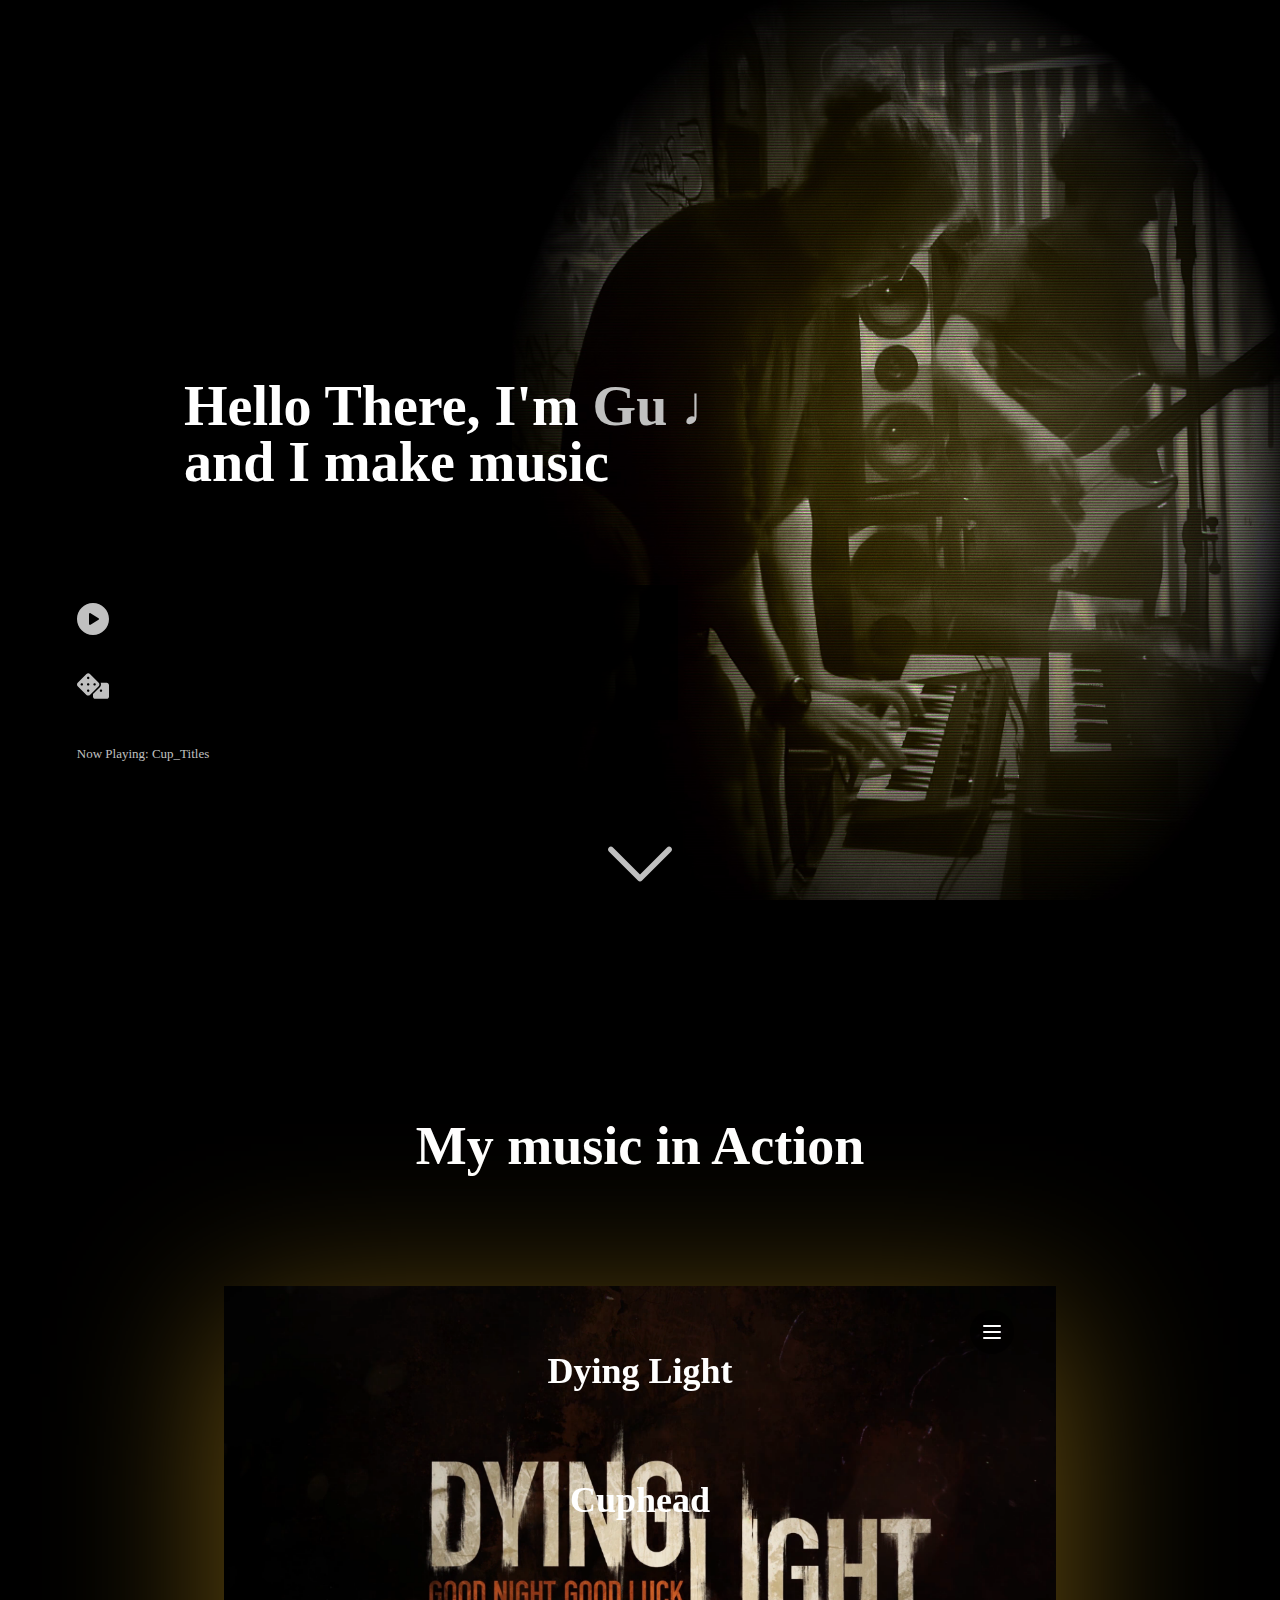
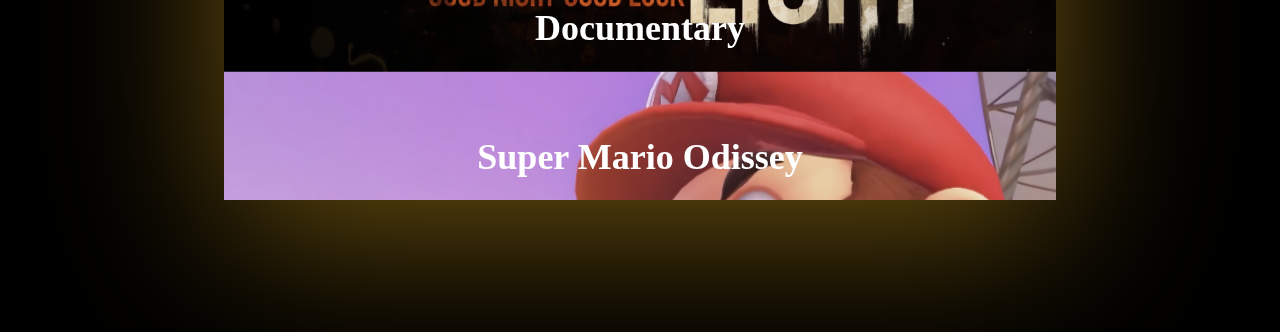
==== index.html @ 6cd67d42 "fixed chrome/firefox" ====
<head>
    <meta charset="UTF-8">
	<meta name="viewport" content="width=device-width, initial-scale=1">

	<link href='https://fonts.googleapis.com/css?family=Playfair+Display:700italic,700' rel='stylesheet' type='text/css'>

	<link rel="stylesheet" href="css/reset.css"> <!-- CSS reset -->
	<link rel="stylesheet" href="css/style.css"> <!-- Resource style -->
	<script src="js/modernizr.js"></script> <!-- Modernizr -->
    
    <link rel="stylesheet" href="https://cdnjs.cloudflare.com/ajax/libs/font-awesome/6.3.1/css/all.min.css">

    <link rel="stylesheet" href="./css/audio.css">
    <link rel="stylesheet" href="./css/form.css">
    <link rel="stylesheet" href="./css/gallery.css">
    <link rel="stylesheet" href="./css/main.css">
    <link rel="stylesheet" href="./css/video.css">
    <link rel="stylesheet" href="./css/HelloTab.css">
    <link rel="stylesheet" href="./css/biography.css">
    <link rel="stylesheet" href="./css/footer.css">

    <script src="./js/audio.js"></script>  
    <script src="./js/form.js"></script> 
    <script src="./js/main.js"></script> 
    <script src="./js/video.js"></script> 

    <script src="./js/wavesurfer.js"></script>

</head>


<body>
    <audio id="Fight_For_Herrand" class="audio" src="audio/Fight_For_Herrand.mp3"></audio>
    <audio id="Frozen_Lake" class="audio" src="audio/Frozen_Lake.mp3"></audio>
    <audio id="Lab_Outbreak" class="audio" src="audio/Lab_Outbreak.mp3"></audio>
    <audio id="BigBand_Stuff" class="audio" src="audio/BigBand_Stuff.mp3"></audio>
    <audio id="Cup_Titles" class="audio" src="audio/Cup_Titles.mp3"></audio>
    <audio id="Cup_Caravan!" class="audio" src="audio/Cup_Caravan!.mp3"></audio>
    <audio id="Pirgrims" class="audio" src="audio/Pirgrims.mp3"></audio>
    <audio id="Intro_Arp" class="audio" src="audio/Intro-Arp.mp3"></audio>

<!-- CONTAINER -->
<div class="main_container">

    <div class="hello_tab">
        <div id="hero">
            <h1 class="hero-title load-hidden" style="visibility: visible;"> Hello There, I'm  <span class="text-color-main">Gu ♩</span> <br> 
                and I make music  </h1> 
            <div id="artwork">
                
            </div>
            <div class="player">
            <div id="play">
                <svg fill="silver" height="100%" width="100%"viewBox="0 0 512 512" xml:space="preserve">
        <path d="M256,0C114.617,0,0,114.615,0,256s114.617,256,256,256s256-114.615,256-256S397.383,0,256,0z M344.48,269.57l-128,80
	c-2.59,1.617-5.535,2.43-8.48,2.43c-2.668,0-5.34-0.664-7.758-2.008C195.156,347.172,192,341.82,192,336V176
	c0-5.82,3.156-11.172,8.242-13.992c5.086-2.836,11.305-2.664,16.238,0.422l128,80c4.676,2.93,7.52,8.055,7.52,13.57
	S349.156,266.641,344.48,269.57z"/> 
                </svg>
            </div>


            <div id="pause">
                <svg fill="silver" height="100%" width="100%" viewBox="0 0 512 512" xml:space="preserve">
<path d="M256,0C114.617,0,0,114.615,0,256s114.617,256,256,256s256-114.615,256-256S397.383,0,256,0z M224,320
	c0,8.836-7.164,16-16,16h-32c-8.836,0-16-7.164-16-16V192c0-8.836,7.164-16,16-16h32c8.836,0,16,7.164,16,16V320z M352,320
	c0,8.836-7.164,16-16,16h-32c-8.836,0-16-7.164-16-16V192c0-8.836,7.164-16,16-16h32c8.836,0,16,7.164,16,16V320z"/>
</svg>
            </div>
            <div id="dice">
                <svg fill="silver" width="100%" height="100%" viewBox="0 -64 640 640"><path d="M592 192H473.26c12.69 29.59 7.12 65.2-17 89.32L320 417.58V464c0 26.51 21.49 48 48 48h224c26.51 0 48-21.49 48-48V240c0-26.51-21.49-48-48-48zM480 376c-13.25 0-24-10.75-24-24 0-13.26 10.75-24 24-24s24 10.74 24 24c0 13.25-10.75 24-24 24zm-46.37-186.7L258.7 14.37c-19.16-19.16-50.23-19.16-69.39 0L14.37 189.3c-19.16 19.16-19.16 50.23 0 69.39L189.3 433.63c19.16 19.16 50.23 19.16 69.39 0L433.63 258.7c19.16-19.17 19.16-50.24 0-69.4zM96 248c-13.25 0-24-10.75-24-24 0-13.26 10.75-24 24-24s24 10.74 24 24c0 13.25-10.75 24-24 24zm128 128c-13.25 0-24-10.75-24-24 0-13.26 10.75-24 24-24s24 10.74 24 24c0 13.25-10.75 24-24 24zm0-128c-13.25 0-24-10.75-24-24 0-13.26 10.75-24 24-24s24 10.74 24 24c0 13.25-10.75 24-24 24zm0-128c-13.25 0-24-10.75-24-24 0-13.26 10.75-24 24-24s24 10.74 24 24c0 13.25-10.75 24-24 24zm128 128c-13.25 0-24-10.75-24-24 0-13.26 10.75-24 24-24s24 10.74 24 24c0 13.25-10.75 24-24 24z"/>
                </svg>
            </div>
            
            <div class="waveform_canvas">
                <div id="timeline"></div>
                <canvas id="waveform"></canvas>
            </div>
            <div id="audio_label">

            </div>
        </div>


        <div class="show_projects" onclick="document.querySelector('.video_playlist').scrollIntoView({ block: 'start',  behavior: 'smooth' })">
            <div class="gold_arrow">
                <svg fill="silver" position="relative" height="5vw" width="5vw" version="1.1" id="Layer_1" xmlns="http://www.w3.org/2000/svg" xmlns:xlink="http://www.w3.org/1999/xlink" 
                viewBox="0 0 330 330" xml:space="preserve">
           <path id="XMLID_225_" d="M325.607,79.393c-5.857-5.857-15.355-5.858-21.213,0.001l-139.39,139.393L25.607,79.393
               c-5.857-5.857-15.355-5.858-21.213,0.001c-5.858,5.858-5.858,15.355,0,21.213l150.004,150c2.813,2.813,6.628,4.393,10.606,4.393
               s7.794-1.581,10.606-4.394l149.996-150C331.465,94.749,331.465,85.251,325.607,79.393z"/>
           </svg>
            </div>
        </div>
    </div> 
       
    </div>

    <div class="Projects_title">
        My music in Action
    </div>

    <div class ="video_playlist">
        <button class="cd-nav-trigger">Menu<span aria-hidden="true" class="cd-icon"></span></button>
        <div class="project">
            <div class="project_text">
                Here is a gallery of projects featuring <b>my music</b>. 
                <br>
                I created the music compositions using my expertise in <b>Functional</b> and <b>Emotive</b>  Harmony. 
                <br>
                I also sampled and recorded original <b>sound effects</b>, and I produced the final product using <b>high-quality</b> software and libraries.
                <br>
            </div>

            <div class="cd-projects-container">
                <ul>
                    <li class="single-project" style="background: url(img/DyingLight.png); background-size: cover;">
                        <div class="cd-title">
                            <h2>Dying Light</h2>
                            
                        </div> 

                        <div class="cd-project-info">
                            <iframe src="https://www.youtube.com/embed/OuMxb7pjxUA?si=Dw5T0pHbIBmBFPR5&amp;controls=0" title="YouTube video player" frameborder="0" allow="accelerometer; autoplay; clipboard-write; encrypted-media; gyroscope; picture-in-picture; web-share" allowfullscreen></iframe>
                            <button class="cd-scroll">Scroll down</button>
                            
                            <div class="content-wrapper">
                                <iframe scrolling="no" frameborder="no" allow="autoplay" src="https://w.soundcloud.com/player/?url=https%3A//api.soundcloud.com/playlists/1704364800&color=%23ff5500&auto_play=false&hide_related=false&show_comments=true&show_user=true&show_reposts=false&show_teaser=true"></iframe>
                                <iframe scrolling="no" frameborder="no" allow="autoplay" src="https://w.soundcloud.com/player/?url=https%3A//api.soundcloud.com/playlists/1694449395&color=%2330241c&auto_play=false&hide_related=false&show_comments=true&show_user=true&show_reposts=false&show_teaser=true"></iframe>
                            </div>
                        </div> 
                    </li>

                    <li class="single-project" style="background: url(img/Cuphead.png); background-size: cover;">
                        <div class="cd-title">
                            <h2>Cuphead</h2>
                        </div> 
        
                        <div class="cd-project-info">
                            <iframe width="560" height="315" src="https://www.youtube.com/embed/WUCOnOTr2Rg?si=Ghm-lPMtYoet8mnc&amp;controls=0" title="YouTube video player" frameborder="0" allow="accelerometer; autoplay; clipboard-write; encrypted-media; gyroscope; picture-in-picture; web-share" allowfullscreen></iframe>
                            <button class="cd-scroll">Scroll down</button>
        
                            <div class="content-wrapper">
                                <iframe width="100%" height="166" scrolling="no" frameborder="no" allow="autoplay" src="https://w.soundcloud.com/player/?url=https%3A//api.soundcloud.com/tracks/1638934389&color=%23ff5500&auto_play=false&hide_related=false&show_comments=true&show_user=true&show_reposts=false&show_teaser=true"></iframe>
                                <iframe width="100%" height="166" scrolling="no" frameborder="no" allow="autoplay" src="https://w.soundcloud.com/player/?url=https%3A//api.soundcloud.com/tracks/1638939714&color=%23ff5500&auto_play=false&hide_related=false&show_comments=true&show_user=true&show_reposts=false&show_teaser=true"></iframe>                       
                             </div>
                        </div> 
                    </li>

                    <li class="single-project" style="background: url(img/WeFaceForward.png); background-size: cover;">
                        <div class="cd-title">
                            <h2>Documentary</h2>
                        </div>
            
                        <div class="cd-project-info">
                            <iframe  src="https://www.youtube.com/embed/RX898jDUKWU?si=4nP9yr0RJO8NbV_D&amp;controls=0" title="YouTube video player" frameborder="0" allow="accelerometer; autoplay; clipboard-write; encrypted-media; gyroscope; picture-in-picture; web-share" allowfullscreen></iframe>
                            <button class="cd-scroll">Scroll down</button>
                            
                            <div class="content-wrapper">
            
                                <iframe width="100%" height="166" scrolling="no" frameborder="no" allow="autoplay" src="https://w.soundcloud.com/player/?url=https%3A//api.soundcloud.com/tracks/1552304722&color=%23ff5500&auto_play=false&hide_related=false&show_comments=true&show_user=true&show_reposts=false&show_teaser=true"></iframe>
                           </div>
                        </div> 
                    </li>
        
                    <li class="single-project" style="background: url(img/OdisseyCover.jpeg); background-size: cover;">
                        <div class="cd-title">
                            <h2>Super Mario Odissey</h2>
                        </div>
        
                        <div class="cd-project-info">
                            <iframe src="https://www.youtube.com/embed/oZO07mobP24?si=faTRWrlzMGYl-FMn&amp;controls=0" title="YouTube video player" frameborder="0" allow="accelerometer; autoplay; clipboard-write; encrypted-media; gyroscope; picture-in-picture; web-share" allowfullscreen></iframe>
                            <button class="cd-scroll">Scroll down</button>
                            
                            <div class="content-wrapper">
                                <iframe width="100%" height="166" scrolling="no" frameborder="no" allow="autoplay" src="https://w.soundcloud.com/player/?url=https%3A//api.soundcloud.com/tracks/1524987397&color=%23ff5500&auto_play=false&hide_related=false&show_comments=true&show_user=true&show_reposts=false&show_teaser=true"></iframe>
                            </div>
                        </div> 
                    </li>

                    <li class="single-project" style="background: url(img/Jeeg.jpg); background-size: contain;">
                        <div class="cd-title">
                            <h2>Jeeg Robot</h2>
                        </div>
        
                        <div class="cd-project-info">
                            <iframe  src="https://www.youtube.com/embed/rmGFBbSVxgg?si=ZTehyWDZdMF6WInL&amp;controls=0" title="YouTube video player" frameborder="0" allow="accelerometer; autoplay; clipboard-write; encrypted-media; gyroscope; picture-in-picture; web-share" allowfullscreen></iframe>                            
                            
                            <div class="content-wrapper">
                                <iframe width="100%" height="166" scrolling="no" frameborder="no" allow="autoplay" src="https://w.soundcloud.com/player/?url=https%3A//api.soundcloud.com/tracks/1552970824&color=%23ff5500&auto_play=false&hide_related=false&show_comments=true&show_user=true&show_reposts=false&show_teaser=true"></iframe>
                            </div>
                        </div> 
                    </li>
                           
                    <li class="single-project" style="background: url(img/Paulettes.jpg); background-size: contain;">
                        <div class="cd-title">
                            <h2>Paulette's Chair</h2>
                        </div>
        
                        <div class="cd-project-info">
                            <iframe  src="https://www.youtube.com/embed/G73WSlMcDJU?si=Xd4mn30dJu-dTgYL" title="YouTube video player" frameborder="0" allow="accelerometer; autoplay; clipboard-write; encrypted-media; gyroscope; picture-in-picture; web-share" allowfullscreen></iframe>                            <button class="cd-scroll">Scroll down</button>
                            
                            <div class="content-wrapper">
                                <iframe width="100%" height="166" scrolling="no" frameborder="no" allow="autoplay" src="https://w.soundcloud.com/player/?url=https%3A//api.soundcloud.com/tracks/1524986287&color=%23ff5500&auto_play=false&hide_related=false&show_comments=true&show_user=true&show_reposts=false&show_teaser=true"></iframe>    
                            </div>
                        </div> 
                    </li>


                    <li class="single-project" style="background: black; background-size: contain; color: white;font-size: 3em; display: flex; justify-content: center; align-items: center;">

                        ♩  ♩  ♩

                        <div class="cd-project-info">
                            
                            <div class="content-wrapper">
                            </div>
                        </div> 
                    </li>

                </ul>
            </div>
        </div>

    </div>

    <div class="v-space"></div>
</div>

<div class="footer">
    <div class="social-icons">
      <a href="#"><i src="img/facebook-icon.png" alt="Facebook"></a>
      <a href="#"><i src="img/twitter-icon.png" alt="Twitter"></a>
      <a href="#"><i src="img/instagram-icon.png" alt="Instagram"></a>
    </div>

</div>
<script src="js/jquery-2.1.4.js"></script>
<script src="js/main.js"></script> <!-- Resource jQuery -->
</body>
---- css/style.css ----
/* -------------------------------- 

Primary style

-------------------------------- */
*, *::after, *::before {
  box-sizing: border-box;
}

html {
  font-size: 62.5%;
}

body {
  font-size: 1.6rem;
  color: #2978A0;
  background-color: #253031;
}

html, body {
  height: 100%;
}

a {
  color: #315659;
  text-decoration: none;
}

button {
  border: none;
  outline: none;
  cursor: pointer;
}

/* -------------------------------- 

 Header

-------------------------------- */
.cd-logo, .cd-nav-trigger {
  position: absolute;
  z-index: 3;
}

.cd-logo {
  top: 34px;
  left: 5%;
  -webkit-transition: opacity 0.3s, visibility 0.3s;
  -moz-transition: opacity 0.3s, visibility 0.3s;
  transition: opacity 0.3s, visibility 0.3s;
}
.cd-logo.project-open {
  opacity: 0;
  visibility: hidden;
}

.cd-nav-trigger {
  top: 24px;
  right: 5%;
  height: 44px;
  width: 44px;
  border-radius: 50%;
  background-color: rgba(0, 0, 0, 0.6);
  -webkit-transition: background 0.2s;
  -moz-transition: background 0.2s;
  transition: background 0.2s;
  /* image replacement */
  overflow: hidden;
  text-indent: 100%;
  white-space: nowrap;
  color: transparent;
}
.cd-nav-trigger .cd-icon,
.cd-nav-trigger .cd-icon::before,
.cd-nav-trigger .cd-icon::after {
  /* icon created in CSS */
  position: absolute;
  background-color: #FFFFFF;
  border-radius: 2px;
  /* Force Hardware Acceleration in WebKit */
  -webkit-transform: translateZ(0);
  -moz-transform: translateZ(0);
  -ms-transform: translateZ(0);
  -o-transform: translateZ(0);
  transform: translateZ(0);
  -webkit-backface-visibility: hidden;
  backface-visibility: hidden;
}
.no-touch .cd-nav-trigger:hover {
  background-color: rgba(0, 0, 0, 0.8);
}
.cd-nav-trigger .cd-icon {
  /* middle line of the menu icon */
  display: inline-block;
  width: 18px;
  height: 2px;
  left: 50%;
  top: 50%;
  bottom: auto;
  right: auto;
  -webkit-transform: translateX(-50%) translateY(-50%);
  -moz-transform: translateX(-50%) translateY(-50%);
  -ms-transform: translateX(-50%) translateY(-50%);
  -o-transform: translateX(-50%) translateY(-50%);
  transform: translateX(-50%) translateY(-50%);
  -webkit-transition: -webkit-transform 0.3s, background-color 0.3s;
  -moz-transition: -moz-transform 0.3s, background-color 0.3s;
  transition: transform 0.3s, background-color 0.3s;
}
.cd-nav-trigger .cd-icon::before, .cd-nav-trigger .cd-icon::after {
  /* upper and lower lines of the menu icon */
  content: '';
  top: 0;
  right: 0;
  width: 100%;
  height: 100%;
  -webkit-transition: -webkit-transform 0.3s;
  -moz-transition: -moz-transform 0.3s;
  transition: transform 0.3s;
}
.cd-nav-trigger .cd-icon::before {
  -webkit-transform: translateY(-6px);
  -moz-transform: translateY(-6px);
  -ms-transform: translateY(-6px);
  -o-transform: translateY(-6px);
  transform: translateY(-6px);
}
.cd-nav-trigger .cd-icon::after {
  -webkit-transform: translateY(6px);
  -moz-transform: translateY(6px);
  -ms-transform: translateY(6px);
  -o-transform: translateY(6px);
  transform: translateY(6px);
}
.cd-nav-trigger.project-open .cd-icon {
  /* user selects a projects - transform the icon into a 'X' */
  background-color: rgba(255, 255, 255, 0);
}
.cd-nav-trigger.project-open .cd-icon::before, .cd-nav-trigger.project-open .cd-icon::after {
  background-color: white;
}
.cd-nav-trigger.project-open .cd-icon::before {
  -webkit-transform: translateY(0) rotate(45deg);
  -moz-transform: translateY(0) rotate(45deg);
  -ms-transform: translateY(0) rotate(45deg);
  -o-transform: translateY(0) rotate(45deg);
  transform: translateY(0) rotate(45deg);
}
.cd-nav-trigger.project-open .cd-icon::after {
  -webkit-transform: translateY(0) rotate(-45deg);
  -moz-transform: translateY(0) rotate(-45deg);
  -ms-transform: translateY(0) rotate(-45deg);
  -o-transform: translateY(0) rotate(-45deg);
  transform: translateY(0) rotate(-45deg);
}
.cd-nav-trigger.nav-open .cd-icon {
  /* user opens the navigation - transform the icon into an arrow */
  -webkit-transform: translateY(-50%) translateX(-50%) rotate(90deg);
  -moz-transform: translateY(-50%) translateX(-50%) rotate(90deg);
  -ms-transform: translateY(-50%) translateX(-50%) rotate(90deg);
  -o-transform: translateY(-50%) translateX(-50%) rotate(90deg);
  transform: translateY(-50%) translateX(-50%) rotate(90deg);
}
.cd-nav-trigger.nav-open .cd-icon::after {
  -webkit-transform: translateX(-5px) translateY(3px) rotate(45deg) scaleX(0.5);
  -moz-transform: translateX(-5px) translateY(3px) rotate(45deg) scaleX(0.5);
  -ms-transform: translateX(-5px) translateY(3px) rotate(45deg) scaleX(0.5);
  -o-transform: translateX(-5px) translateY(3px) rotate(45deg) scaleX(0.5);
  transform: translateX(-5px) translateY(3px) rotate(45deg) scaleX(0.5);
}
.cd-nav-trigger.nav-open .cd-icon::before {
  -webkit-transform: translateX(-5px) translateY(-3px) rotate(-45deg) scaleX(0.5);
  -moz-transform: translateX(-5px) translateY(-3px) rotate(-45deg) scaleX(0.5);
  -ms-transform: translateX(-5px) translateY(-3px) rotate(-45deg) scaleX(0.5);
  -o-transform: translateX(-5px) translateY(-3px) rotate(-45deg) scaleX(0.5);
  transform: translateX(-5px) translateY(-3px) rotate(-45deg) scaleX(0.5);
}

/* -------------------------------- 
.cd-primary-nav {
  position: absolute;
  z-index: 1;
  top: 0;
  left: 0;

  height: 91vh;
  width: 100vw;
  overflow: auto;
  text-align: center;
  opacity: 0;
  -webkit-transition: opacity 0s 0.4s;
  -moz-transition: opacity 0s 0.4s;
  transition: opacity 0s 0.4s;

  display: table;
}
.cd-primary-nav ul {

  display: table-cell;
  vertical-align: middle;
  -webkit-transform: translateY(50px);
  -moz-transform: translateY(50px);
  -ms-transform: translateY(50px);
  -o-transform: translateY(50px);
  transform: translateY(50px);
  -webkit-transition: -webkit-transform 0.4s;
  -moz-transition: -moz-transform 0.4s;
  transition: transform 0.4s;
}
.cd-primary-nav a {
  display: inline-block;
  padding: .4em 1em;
  border-radius: 4px;
  -webkit-transition: background 0.2s;
  -moz-transition: background 0.2s;
  transition: background 0.2s;
  color: #FFFFFF;
  font-size: 2.4rem;
  font-weight: 700;
  -webkit-font-smoothing: antialiased;
  -moz-osx-font-smoothing: grayscale;
}
.no-touch .cd-primary-nav a:hover {
  background-color: #303e40;
}
.cd-primary-nav .cd-label {
  position: relative;
  margin: 2.4em 0 2em;
  color: #51696b;
  text-transform: uppercase;
  font-weight: 700;
  font-size: 1.2rem;
  letter-spacing: 1px;
}
.cd-primary-nav .cd-label::after {

  content: '';
  position: absolute;
  left: 50%;
  right: auto;
  -webkit-transform: translateX(-50%);
  -moz-transform: translateX(-50%);
  -ms-transform: translateX(-50%);
  -o-transform: translateX(-50%);
  transform: translateX(-50%);
  bottom: -16px;
  height: 1px;
  width: 40px;
  background-color: currentColor;
}
.cd-primary-nav.nav-open {
  opacity: 1;
  -webkit-transition: opacity 0s;
  -moz-transition: opacity 0s;
  transition: opacity 0s;
}
.cd-primary-nav.nav-open ul {
  -webkit-transform: translateY(0);
  -moz-transform: translateY(0);
  -ms-transform: translateY(0);
  -o-transform: translateY(0);
  transform: translateY(0);
}
@media only screen and (min-width: 1170px) {
  .cd-primary-nav a {
    font-size: 4rem;
  }
} */

.cd-projects-container {
  height: 100%;
  width: 100%;
  position: absolute;
  overflow-y: scroll;
}
.cd-projects-container .single-project {
  position: absolute;
  z-index: 2;
  top: 0px;
  left: 0px;
  height: 100%;
  width: 100%;
  cursor: pointer;
  -webkit-transition: -webkit-transform 0.4s;
  -moz-transition: -moz-transform 0.4s;
  transition: transform 0.4s;
  /* Force hardware acceleration */
  -webkit-backface-visibility: hidden;
  backface-visibility: hidden;
  -webkit-transform: translateZ(0);
  -moz-transform: translateZ(0);
  -ms-transform: translateZ(0);
  -o-transform: translateZ(0);
  transform: translateZ(0);
}
.cd-projects-container .single-project:nth-of-type(2) {
  -webkit-transform: translateY(25%);
  -moz-transform: translateY(25%);
  -ms-transform: translateY(25%);
  -o-transform: translateY(25%);
  transform: translateY(25%);
}
.cd-projects-container .single-project:nth-of-type(3) {
  -webkit-transform: translateY(50%);
  -moz-transform: translateY(50%);
  -ms-transform: translateY(50%);
  -o-transform: translateY(50%);
  transform: translateY(50%);
}
.cd-projects-container .single-project:nth-of-type(4) {
  -webkit-transform: translateY(75%);
  -moz-transform: translateY(75%);
  -ms-transform: translateY(75%);
  -o-transform: translateY(75%);
  transform: translateY(75%);
}
.cd-projects-container .single-project:nth-of-type(5) {
  -webkit-transform: translateY(100%);
  -moz-transform: translateY(100%);
  -ms-transform: translateY(100%);
  -o-transform: translateY(100%);
  transform: translateY(100%);
}
.cd-projects-container .single-project:nth-of-type(6) {
  -webkit-transform: translateY(125%);
  -moz-transform: translateY(125%);
  -ms-transform: translateY(125%);
  -o-transform: translateY(125%);
  transform: translateY(125%);
}
.cd-projects-container .single-project:nth-of-type(7) {
  -webkit-transform: translateY(150%);
  -moz-transform: translateY(150%);
  -ms-transform: translateY(150%);
  -o-transform: translateY(150%);
  transform: translateY(150%);
}
.cd-projects-container .single-project.selected {
  /* selected project */
  cursor: auto;
  -webkit-transform: translateY(0);
  -moz-transform: translateY(0);
  -ms-transform: translateY(0);
  -o-transform: translateY(0);
  transform: translateY(0);
}
.cd-projects-container .single-project.selected ~ li {
  /* hide siblings projects */
  -webkit-transform: translateY(100%);
  -moz-transform: translateY(100%);
  -ms-transform: translateY(100%);
  -o-transform: translateY(100%);
  transform: translateY(100%);
}
.cd-projects-container.nav-open .single-project {
  box-shadow: 0 0 30px rgba(0, 0, 0, 0.5);
  -webkit-transform: translateY(91%);
  -moz-transform: translateY(91%);
  -ms-transform: translateY(91%);
  -o-transform: translateY(91%);
  transform: translateY(91%);
}
.cd-projects-container.nav-open .single-project:nth-of-type(2) {
  -webkit-transform: translateY(94%);
  -moz-transform: translateY(94%);
  -ms-transform: translateY(94%);
  -o-transform: translateY(94%);
  transform: translateY(94%);
}
.cd-projects-container.nav-open .single-project:nth-of-type(3) {
  -webkit-transform: translateY(97%);
  -moz-transform: translateY(97%);
  -ms-transform: translateY(97%);
  -o-transform: translateY(97%);
  transform: translateY(97%);
}
.cd-projects-container.nav-open:hover .single-project {
  -webkit-transform: translateY(88%);
  -moz-transform: translateY(88%);
  -ms-transform: translateY(88%);
  -o-transform: translateY(88%);
  transform: translateY(88%);
}
.cd-projects-container.nav-open:hover .single-project:nth-of-type(2) {
  -webkit-transform: translateY(92%);
  -moz-transform: translateY(92%);
  -ms-transform: translateY(92%);
  -o-transform: translateY(92%);
  transform: translateY(92%);
}
.cd-projects-container.nav-open:hover .single-project:nth-of-type(3) {
  -webkit-transform: translateY(96%);
  -moz-transform: translateY(96%);
  -ms-transform: translateY(96%);
  -o-transform: translateY(96%);
  transform: translateY(96%);
}

.cd-title {
  position: relative;
  z-index: 1;
  height: 33.3333333333%;
  width: 100%;
  text-align: center;
  /* vertical align its content */
  display: table;
}
.cd-title::before {
  /* background image */
  content: '';
  position: absolute;
  top: 0;
  left: 0;
  height: 300%;
  width: 100%;
  background-position: center center;
  background-repeat: no-repeat;
}
.cd-title::after {
  /* line below title -  visible on hover */
  content: '';
  position: absolute;
  left: 50%;
  top: calc(50% + 30px);
  -webkit-transform: translateX(-50%) translateY(-50%) scaleX(0);
  -moz-transform: translateX(-50%) translateY(-50%) scaleX(0);
  -ms-transform: translateX(-50%) translateY(-50%) scaleX(0);
  -o-transform: translateX(-50%) translateY(-50%) scaleX(0);
  transform: translateX(-50%) translateY(-50%) scaleX(0);
  height: 1px;
  width: 60px;
  background-color: #FFFFFF;
  -webkit-transition: -webkit-transform 0.2s;
  -moz-transition: -moz-transform 0.2s;
  transition: transform 0.2s;
}

.cd-title h2 {
  position: relative;
  z-index: 1;
  font-size: 2.5rem;
  font-weight: 700;
  color: #FFFFFF;
  /* vertical align inside .cd-title */
  display: table-cell;
  vertical-align: middle;
  -webkit-transition: -webkit-transform 0.4s;
  -moz-transition: -moz-transform 0.4s;
  transition: transform 0.4s;
  /* Force hardware acceleration */
  -webkit-backface-visibility: hidden;
  backface-visibility: hidden;
  -webkit-transform: translateZ(0);
  -moz-transform: translateZ(0);
  -ms-transform: translateZ(0);
  -o-transform: translateZ(0);
  transform: translateZ(0);
}
.no-touch .cd-title:hover::after {
  -webkit-transform: translateX(-50%) translateY(-50%) scaleX(1);
  -moz-transform: translateX(-50%) translateY(-50%) scaleX(1);
  -ms-transform: translateX(-50%) translateY(-50%) scaleX(1);
  -o-transform: translateX(-50%) translateY(-50%) scaleX(1);
  transform: translateX(-50%) translateY(-50%) scaleX(1);
}
.no-touch .selected .cd-title:hover::after {
  -webkit-transition: -webkit-transform 0s;
  -moz-transition: -moz-transform 0s;
  transition: transform 0s;
  -webkit-transform: translateX(-50%) translateY(-50%) scaleX(0);
  -moz-transform: translateX(-50%) translateY(-50%) scaleX(0);
  -ms-transform: translateX(-50%) translateY(-50%) scaleX(0);
  -o-transform: translateX(-50%) translateY(-50%) scaleX(0);
  transform: translateX(-50%) translateY(-50%) scaleX(0);
}
.selected .cd-title h2 {
  /* vertically center h2 in the full-height image*/
  -webkit-transform: translateY(100%);
  -moz-transform: translateY(100%);
  -ms-transform: translateY(100%);
  -o-transform: translateY(100%);
  transform: translateY(100%);
}
@media only screen and (min-width: 1170px) {
  .cd-title h2 {
    font-size: 3.6rem;
  }
}

.cd-project-info {
  position: absolute;
  z-index: 2;
  top: 0;
  left: 0;
  width: 100%;
  height: 100%;
  overflow: auto;
  opacity: 0;
  visibility: hidden;
  -webkit-transition: opacity 0.4s, visibility 0.4s;
  -moz-transition: opacity 0.4s, visibility 0.4s;
  transition: opacity 0.4s, visibility 0.4s;
}
.cd-project-info::before {
  /* use to push the .content-wrapper below the intro project image */
  content: '';
  display: block;
  height: 100%;
  width: 100%;
  pointer-events: none;
}
.cd-project-info .content-wrapper {
  position: relative;
  z-index: 2;
  background-color: #FFFFFF;
}
.cd-project-info .content-wrapper > * {

  color: #253031;
}
.cd-project-info .content-wrapper p {
  margin-bottom: 2em;
  line-height: 2;
}
.selected .cd-project-info {
  -webkit-overflow-scrolling: touch;
  opacity: 1;
  visibility: visible;
  -webkit-transition: opacity 0s, visibility 0s;
  -moz-transition: opacity 0s, visibility 0s;
  transition: opacity 0s, visibility 0s;
}
.cd-project-info.has-boxshadow .content-wrapper {
  /* add a box-shadow while scrolling over the background image */
  box-shadow: 0 -5px 30px rgba(0, 0, 0, 0.2);
}
@media only screen and (min-width: 1170px) {
  .cd-project-info .content-wrapper {

  }
  .cd-project-info .content-wrapper p {
    font-size: 1.8rem;
  }
}

.cd-scroll {
  /* scroll down arrow */
  position: fixed;
  z-index: 1;
  top: calc(100% - 100px);
  left: 50%;
  right: auto;
  -webkit-transform: translateX(-50%);
  -moz-transform: translateX(-50%);
  -ms-transform: translateX(-50%);
  -o-transform: translateX(-50%);
  transform: translateX(-50%);
  height: 48px;
  width: 48px;
  /* replace text with image */
  text-indent: 100%;
  overflow: hidden;
  white-space: nowrap;
  color: transparent;
  background: transparent url(../img/cd-arrow.svg) no-repeat center center;
  opacity: 0;
  visibility: hidden;
  -webkit-transition: opacity 0.4s, visibility 0.4s;
  -moz-transition: opacity 0.4s, visibility 0.4s;
  transition: opacity 0.4s, visibility 0.4s;
}
.project-open .cd-scroll {
  opacity: 1;
  visibility: visible;
  -webkit-animation: cd-translate 1.2s 0.4s;
  -moz-animation: cd-translate 1.2s 0.4s;
  animation: cd-translate 1.2s 0.4s;
  -webkit-animation-iteration-count: 2;
  -moz-animation-iteration-count: 2;
  animation-iteration-count: 2;
}
.project-open .has-boxshadow .cd-scroll {
  opacity: 0;
  visibility: hidden;
}

@-webkit-keyframes cd-translate {
  0% {
    -webkit-transform: translateX(-50%);
  }
  50% {
    -webkit-transform: translateY(10px) translateX(-50%);
  }
  100% {
    -webkit-transform: translateX(-50%);
  }
}
@-moz-keyframes cd-translate {
  0% {
    -moz-transform: translateX(-50%);
  }
  50% {
    -moz-transform: translateY(10px) translateX(-50%);
  }
  100% {
    -moz-transform: translateX(-50%);
  }
}
@keyframes cd-translate {
  0% {
    -webkit-transform: translateX(-50%);
    -moz-transform: translateX(-50%);
    -ms-transform: translateX(-50%);
    -o-transform: translateX(-50%);
    transform: translateX(-50%);
  }
  50% {
    -webkit-transform: translateY(10px) translateX(-50%);
    -moz-transform: translateY(10px) translateX(-50%);
    -ms-transform: translateY(10px) translateX(-50%);
    -o-transform: translateY(10px) translateX(-50%);
    transform: translateY(10px) translateX(-50%);
  }
  100% {
    -webkit-transform: translateX(-50%);
    -moz-transform: translateX(-50%);
    -ms-transform: translateX(-50%);
    -o-transform: translateX(-50%);
    transform: translateX(-50%);
  }
}
/* -------------------------------- 

 Support for no js 

-------------------------------- */
.no-js .cd-nav-trigger, .no-js .cd-scroll {
  display: none;
}

.no-js .cd-primary-nav {
  position: relative;
  height: auto;
  min-height: 94px;
  display: block;
  opacity: 1;
}
.no-js .cd-primary-nav::after {
  clear: both;
  content: "";
  display: table;
}
.no-js .cd-primary-nav ul {
  display: block;
  padding-left: calc(5% + 60px);
  float: right;
  -webkit-transform: translateY(0);
  -moz-transform: translateY(0);
  -ms-transform: translateY(0);
  -o-transform: translateY(0);
  transform: translateY(0);
}
.no-js .cd-primary-nav ul::after {
  clear: both;
  content: "";
  display: table;
}
.no-js .cd-primary-nav li {
  display: inline-block;
  float: left;
  margin-top: 1.4em;
}
.no-js .cd-primary-nav li.cd-label {
  display: none;
}
.no-js .cd-primary-nav a {
  font-size: 1.6em;
}

.no-js .cd-projects-container {
  height: auto;
}
.no-js .cd-projects-container .single-project {
  position: relative;
  -webkit-transform: translateY(0);
  -moz-transform: translateY(0);
  -ms-transform: translateY(0);
  -o-transform: translateY(0);
  transform: translateY(0);
  top: 0;
  cursor: auto;
}
.no-js .cd-projects-container .cd-title {
  height: 300px;
}
.no-js .cd-projects-container .cd-title::before {
  height: 300px;
}
.no-js .cd-projects-container h2 {
  -webkit-transform: translateY(0);
  -moz-transform: translateY(0);
  -ms-transform: translateY(0);
  -o-transform: translateY(0);
  transform: translateY(0);
}
.no-js .cd-projects-container h2::after {
  display: none;
}

.no-js .cd-project-info {
  position: relative;
  height: auto;
  top: 0;
  -webkit-transform: translateY(0);
  -moz-transform: translateY(0);
  -ms-transform: translateY(0);
  -o-transform: translateY(0);
  transform: translateY(0);
  opacity: 1;
  visibility: visible;
}
.no-js .cd-project-info .content-wrapper {
  margin-top: 0;
}
---- css/form.css ----
.contact_form{
    width: 90%;
}

#fcf-form {
    display:block;
}

.fcf-body {
    margin: 0;
    font-family: -apple-system, Arial, sans-serif;
    font-size: medium;
    line-height: 1.5;
    color: #212529;
    text-align: left;
    background-color: transparent;
    padding: 30px;
    padding-bottom: 10px;
    border-radius: 0.25rem;
    max-width: 100%;
}

.fcf-form-group {
    margin-bottom: 1rem;
}

.fcf-input-group {
    position: relative;
    display: -ms-flexbox;
    display: flex;
    -ms-flex-wrap: wrap;
    flex-wrap: wrap;
    -ms-flex-align: stretch;
    align-items: stretch;
    width: 100%;
}

.fcf-form-control {
    display: block;
    width: 100%;
    height: calc(1.5em + 0.75rem + 2px);
    padding: 0.375rem 0.75rem;
    font-size: 1rem;
    font-weight: 400;
    line-height: 1.5;
    color: #495057;
    background-color: #fff;
    background-clip: padding-box;
    border: 1px solid #ced4da;
    outline: none;
    border-radius: 0.25rem;
    transition: border-color 0.15s ease-in-out, box-shadow 0.15s ease-in-out;
}

.fcf-form-control:focus {
    border: 1px solid #313131;
}

select.fcf-form-control[size], select.fcf-form-control[multiple] {
    height: auto;
}

textarea.fcf-form-control {
    font-family: -apple-system, Arial, sans-serif;
    height: auto;
}

label.fcf-label {
    display: inline-block;
    margin-bottom: 0.5rem;
}

.fcf-credit {
    padding-top: 10px;
    font-size: 0.9rem;
    color: #545b62;
}

.fcf-credit a {
    color: #545b62;
    text-decoration: underline;
}

.fcf-credit a:hover {
    color: #0056b3;
    text-decoration: underline;
}

.fcf-btn {
    display: inline-block;
    font-weight: 400;
    color: #212529;
    text-align: center;
    vertical-align: middle;
    cursor: pointer;
    -webkit-user-select: none;
    -moz-user-select: none;
    -ms-user-select: none;
    user-select: none;
    background-color: transparent;
    border: 1px solid transparent;
    padding: 0.375rem 0.75rem;
    font-size: 1rem;
    line-height: 1.5;
    border-radius: 0.25rem;
    transition: color 0.15s ease-in-out, background-color 0.15s ease-in-out, border-color 0.15s ease-in-out, box-shadow 0.15s ease-in-out;
}

@media (prefers-reduced-motion: reduce) {
    .fcf-btn {
        transition: none;
    }
}

.fcf-btn:hover {
    color: #212529;
    text-decoration: none;
}

.fcf-btn:focus, .fcf-btn.focus {
    outline: 0;
    box-shadow: 0 0 0 0.2rem rgba(0, 123, 255, 0.25);
}

.fcf-btn-primary {
    color: #fff;
    background-color: #007bff;
    border-color: #007bff;
}

.fcf-btn-primary:hover {
    color: #fff;
    background-color: #0069d9;
    border-color: #0062cc;
}

.fcf-btn-primary:focus, .fcf-btn-primary.focus {
    color: #fff;
    background-color: #0069d9;
    border-color: #0062cc;
    box-shadow: 0 0 0 0.2rem rgba(38, 143, 255, 0.5);
}

.fcf-btn-lg, .fcf-btn-group-lg>.fcf-btn {
    padding: 0.5rem 1rem;
    font-size: 1.25rem;
    line-height: 1.5;
    border-radius: 0.3rem;
}

.fcf-btn-block {
    display: block;
    width: 100%;
}

.fcf-btn-block+.fcf-btn-block {
    margin-top: 0.5rem;
}

input[type="submit"].fcf-btn-block, input[type="reset"].fcf-btn-block, input[type="button"].fcf-btn-block {
    width: 100%;
}
---- css/main.css ----
body {
    height: 210%;
    width: 100%;
    scroll-behavior: smooth;
    background-color : black;
    color: black;
}
.main_container{
    display: flex;
    flex-direction: column;
    height: 100%;
    width: 100%;
    align-items: center;
}

div{
    font-family: 'Verdana','SanSerif';
}

.footer-container{
    display: grid;
    height: 10vh;
    width: 100vw;
    background-color: black;
}

.hello_tab{
    flex: 0.8;
}
.player{
    flex: 0.2;
}
.projects_title{
    flex: 0.2;
}
.video_playlist{
    flex: 0.4;
}
.v-space{
    height: 10vh;
    width:100vw;
}

div::-webkit-scrollbar {
    display: none;
  }
body::-webkit-scrollbar {
    display: none;
  }
---- css/video.css ----
.video_playlist{
    position: relative;
    overflow-y: scroll;
    width: 65vw;
    height: 50vh;

    box-shadow: 0 2em 10em rgba(218, 165, 32,0.5);
}

.project{
    position: relative;
    height: 100%;
    width: 100%;
    flex: 0 0 auto;
    background-color: black;
    color: silver;
}

.projects_title{
    display: flex;
    text-align: center;
    position: relative;
    top: 10vh;
    color: white;
    font-size: 5.4rem;
    font-weight: 700;

}

.project_text{
    position: absolute;
    font-size: 1.4em;
    margin: 3em;
    line-height: 1.5em;
}
.project_text b {
    color: white;
}
@media (orientation: landscape) {
.cd-project-info iframe{
    position: absolute;
    top: 0;
    height: 100%;
    width: 100%;
}

.content-wrapper{
    height: 50%;
    width: 100%;
    display: flex;
    flex-direction: row;
}
.content-wrapper iframe{
    position: relative;
    flex: 1;
}
}

@media (orientation: portrait) {
    .cd-project-info iframe{
        position: absolute;
        top: 0;
        left: 0;
        height: 100%;
        width: 100%;
    }
    
    .content-wrapper{
        height: 100%;
        width: 100%;
        display: flex;
        flex-direction: column;
    }
    .content-wrapper iframe{
        position: relative;
        flex: 1;
    }
    }
---- css/HelloTab.css ----
.hello_tab{
    background-color: black;
    width: 80%;
}

.hero-title{
    position: absolute;
    z-index: 2;
    text-align: left;
    margin-bottom: 3.2rem;
    font-size: 5.6rem;
    font-weight: 700;
    color: white;
} 

#hero{
    min-height: 100vh;
    height: 100vh;
    color: white;
    z-index: -1;
    background: black;
    border-bottom: 0;
    align-items: center;
    margin-bottom: 0;
    padding: 0 5.6rem;
    font-weight: 400;
    display: flex;
    inset: 0;
}

.cta-btn {
    z-index: 1;
    padding: .8rem 1.6rem;
    font-weight: 700;
    line-height: 1;
    transition: all .6s cubic-bezier(.19,1,.22,1);
    display: inline-block;
    position: relative;
}

.cta-btn--hero {
    color: silver;
    -webkit-text-fill-color: silver;
    border-style: solid;
    border-width: 2px;
    border-image: linear-gradient(135deg,silver 0%,silver 100%) 1;
}

.text-color-main:hover {
    transform: translate(2px);
}
    
.text-color-main {
    color: silver;
    -webkit-text-fill-color: silver;           
}

.player{
    position: absolute;
    width: 45vw;
    height: 15%;
    bottom:20%;
    left: 5vw;
    display: grid;
    grid-template-columns: 10% 90%;
    grid-template-rows: 50% 50%;
    justify-content: center;
    align-items: center;
    z-index: 1;
}

#play{
    aspect-ratio: 1/1;
    margin: 1vw;
}
#pause{
    display: none;
    aspect-ratio: 1/1;
    margin: 1vw;
}

#dice{
    aspect-ratio: 1/1;
    margin: 1vw;
}
#dice:hover{
    opacity: 70%;
}
#play:hover{
    opacity: 70%;
}
#pause:hover{
    opacity: 70%;
}

.waveform_canvas{
    position: relative;
    left: 2vw;
    margin: 1vw;
    position: relative;
    grid-column-start: 2;
    grid-column-end: 3;
    grid-row-start: 1;
    grid-row-end:3;
    width: 100%;
    height: 100%;    
    float: left;
}

#waveform{
    height: 100%;
    width: 100%;
}
#timeline{
    position: absolute;
    background-color: black;
    right: 0;
    height: 100%;
    width: 100%;
    opacity: 80%;

}

#audio_label{
    position: absolute;
    color: silver;
    font-size: small;
    font-weight: lighter;
    top: 18vh;
    left: 1vw;
}

#artwork{
    background: url(../img/Gu.jpg);
    background-size: cover;
    position: absolute;
    z-index: 0;
    right: 0;
    height: 100%;
    width: 60%;
}

.show_projects{
    display: flex;
    justify-content: center;
    align-items: center;
    position: absolute;
    width: 100vw;
    height: 8vh;
    top:92vh;
    left: 0vw;
}

.gold_arrow{
    position: absolute;
    display: flex;
    justify-content: center;
    align-items: center;
    width: 20vw;
    left: 40vw;
    animation: bounce2 2s ease infinite;
}

@keyframes bounce2 {
	0%, 20%, 50%, 80%, 100% {transform: translateY(0);}
	40% {transform: translateY(-30px);}
	60% {transform: translateY(-15px);}
}
---- css/footer.css ----
.footer {
    text-align: center;
    background: black;
    padding: 1%;
  }
  
  .social-icons a {
    display: inline-block;
    margin: 0 10px;
  }
  
  .social-icons img {
    width: 30px; /* Adjust the size as needed */
    height: 30px; /* Adjust the size as needed */
  }
  
  .social-icons a:hover img {
    filter: grayscale(0%); /* Add hover effect if you have grayscale icons */
  }
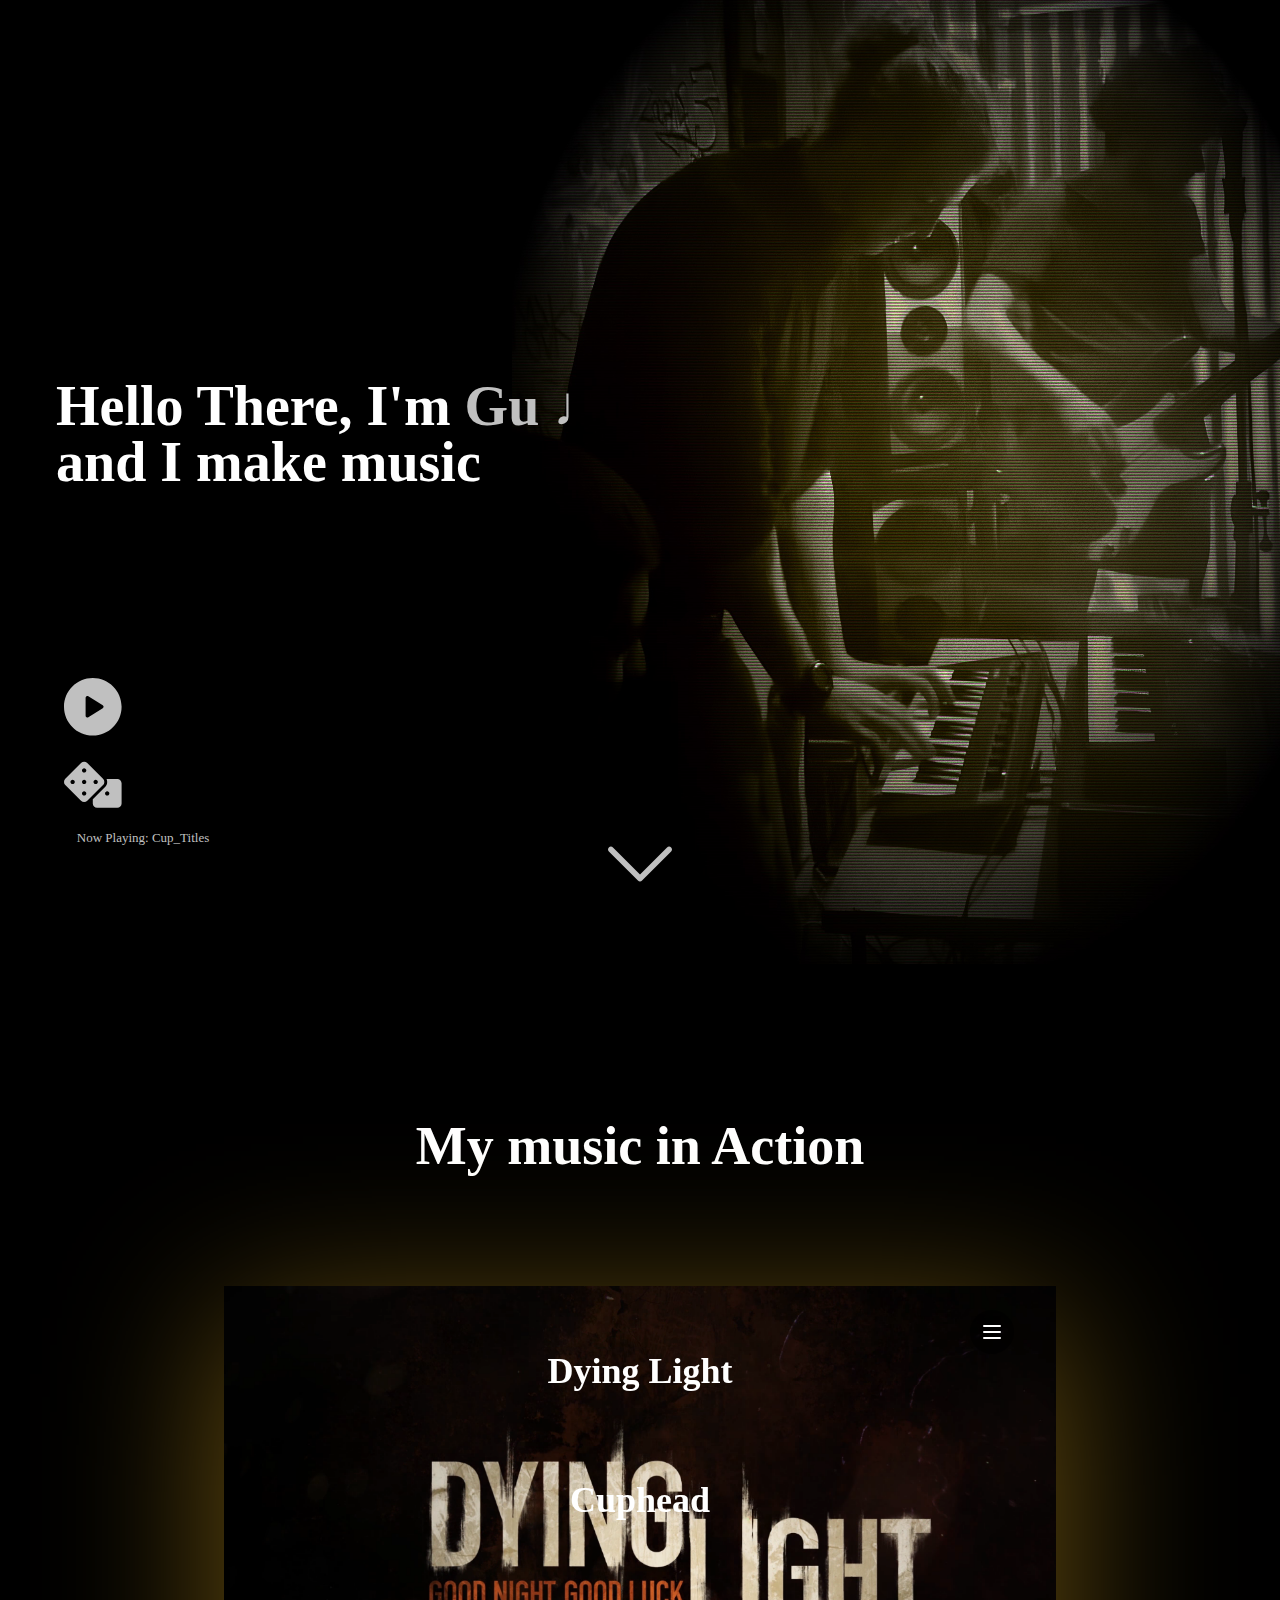
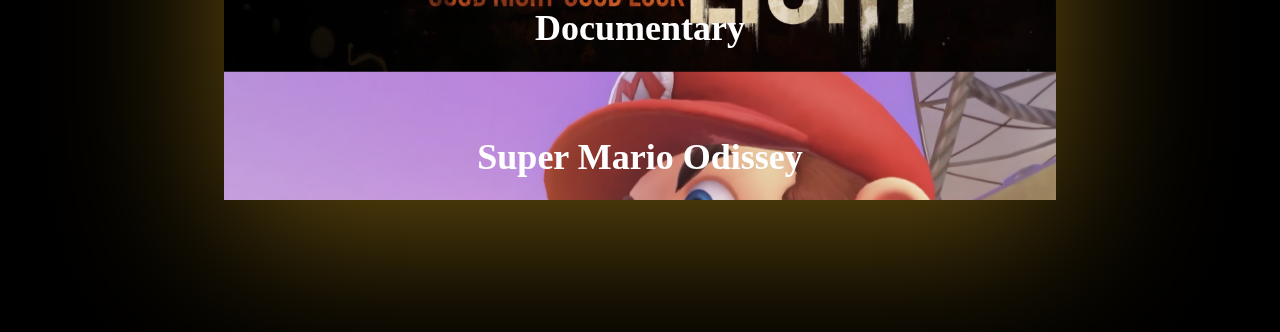
==== commit 3dbfa1bc: "fix mobile" ====
--- a/index.html
+++ b/index.html
@@ -131,7 +131,7 @@
                         </div> 
                     </li>
 
-                    <li class="single-project" style="background: url(img/Cuphead.png); background-size: cover;">
+                    <li class="single-project" style="background: url(img/Cuphead.png); background-size: contain;">
                         <div class="cd-title">
                             <h2>Cuphead</h2>
                         </div> 
@@ -147,7 +147,7 @@
                         </div> 
                     </li>
 
-                    <li class="single-project" style="background: url(img/WeFaceForward.png); background-size: cover;">
+                    <li class="single-project" style="background: url(img/WeFaceForward.png); background-size: contain;">
                         <div class="cd-title">
                             <h2>Documentary</h2>
                         </div>
@@ -163,7 +163,7 @@
                         </div> 
                     </li>
         
-                    <li class="single-project" style="background: url(img/OdisseyCover.jpeg); background-size: cover;">
+                    <li class="single-project" style="background: url(img/OdisseyCover.jpeg); background-size: contain;">
                         <div class="cd-title">
                             <h2>Super Mario Odissey</h2>
                         </div>
--- a/css/video.css
+++ b/css/video.css
@@ -1,11 +1,4 @@
-.video_playlist{
-    position: relative;
-    overflow-y: scroll;
-    width: 65vw;
-    height: 50vh;
 
-    box-shadow: 0 2em 10em rgba(218, 165, 32,0.5);
-}
 
 .project{
     position: relative;
@@ -16,16 +9,7 @@
     color: silver;
 }
 
-.projects_title{
-    display: flex;
-    text-align: center;
-    position: relative;
-    top: 10vh;
-    color: white;
-    font-size: 5.4rem;
-    font-weight: 700;
 
-}
 
 .project_text{
     position: absolute;
@@ -37,26 +21,62 @@
     color: white;
 }
 @media (orientation: landscape) {
-.cd-project-info iframe{
-    position: absolute;
-    top: 0;
-    height: 100%;
-    width: 100%;
-}
+    .projects_title{
+        display: flex;
+        text-align: center;
+        position: relative;
+        top: 10vh;
+        color: white;
+        font-size: 5.4rem;
+        font-weight: 700;
+    }
+    .video_playlist{
+        position: relative;
+        overflow-y: scroll;
+        width: 65vw;
+        height: 50vh;
 
-.content-wrapper{
-    height: 50%;
-    width: 100%;
-    display: flex;
-    flex-direction: row;
-}
-.content-wrapper iframe{
-    position: relative;
-    flex: 1;
-}
+        box-shadow: 0 2em 10em rgba(218, 165, 32,0.5);
+    }
+
+    .cd-project-info iframe{
+        position: absolute;
+        top: 0;
+        height: 100%;
+        width: 100%;
+    }
+
+    .content-wrapper{
+        height: 50%;
+        width: 100%;
+        display: flex;
+        flex-direction: row;
+    }
+    .content-wrapper iframe{
+        position: relative;
+        flex: 1;
+    }
 }
 
 @media (orientation: portrait) {
+    .projects_title{
+        display: flex;
+        text-align: center;
+        position: relative;
+        top: 10vh;
+        color: white;
+        font-size: 4.5rem;
+        font-weight: 700;
+    }
+    .video_playlist{
+        position: relative;
+        overflow-y: scroll;
+        width: 100vw;
+        height: 50vh;
+    
+        box-shadow: 0 2em 10em rgba(218, 165, 32,0.5);
+    }
+    
     .cd-project-info iframe{
         position: absolute;
         top: 0;
--- a/css/HelloTab.css
+++ b/css/HelloTab.css
@@ -1,32 +1,108 @@
+@media (orientation: portrait) {
+    .hero-title{
+        position: absolute;
+        z-index: 2;
+        text-align: center;
+        font-size: 4.5rem;
+        font-weight: 700;
+        top: 32.5vh;
+        width:100%;
+        color: white;
+    } 
+    #hero {
+        min-height: 100vh;
+        height: 100vh;
+        color: white;
+        z-index: -1;
+        background: black;
+        border-bottom: 0;
+        /* align-items: center; */
+        /* margin-bottom: 0; */
+        padding: 5.6rem 0 0 ;
+        font-weight: 400;
+        display: flex;
+        inset: 0;
+    }
+    .player{
+        position: absolute;
+        width: 95vw;
+        height: 30vw;
+        bottom: 25vh;
+        left:2.5vw;
+        display: grid;
+        grid-template-columns: 10% 90%;
+        grid-template-rows: 50% 50%;
+        justify-content: center;
+        align-items: center;
+        z-index: 1;
+    }
+    #audio_label{
+        position: absolute;
+        color: silver;
+        font-size: small;
+        font-weight: lighter;
+        transform: translateY(-10vh);   
+        width: 100%;
+        text-align: left;
+    }
+}
+
+@media (orientation: landscape) {
+    .hero-title{
+        position: absolute;
+        z-index: 2;
+        text-align: left;
+        margin-bottom: 3.2rem;
+        font-size: 5.6rem;
+        font-weight: 700;
+        color: white;
+    } 
+    #hero{
+        min-height: 100vh;
+        height: 100vh;
+        color: white;
+        z-index: -1;
+        background: black;
+        border-bottom: 0;
+        align-items: center;
+        margin-bottom: 0;
+        padding: 0 5.6rem;
+        font-weight: 400;
+        display: flex;
+        inset: 0;
+    }
+    .player{
+        position: absolute;
+        width: 45vw;
+        height: 15%;
+        bottom:20%;
+        left: 5vw;
+        display: grid;
+        grid-template-columns: 10% 90%;
+        grid-template-rows: 50% 50%;
+        justify-content: center;
+        align-items: center;
+        z-index: 1;
+    }
+    #audio_label{
+        position: absolute;
+        color: silver;
+        font-size: small;
+        font-weight: lighter;
+        top: 18vh;
+        left: 1vw;
+    }
+}
+
 .hello_tab{
+    position: relative;
     background-color: black;
-    width: 80%;
-}
-
-.hero-title{
-    position: absolute;
-    z-index: 2;
-    text-align: left;
-    margin-bottom: 3.2rem;
-    font-size: 5.6rem;
-    font-weight: 700;
-    color: white;
-} 
-
-#hero{
-    min-height: 100vh;
-    height: 100vh;
-    color: white;
-    z-index: -1;
-    background: black;
-    border-bottom: 0;
-    align-items: center;
-    margin-bottom: 0;
-    padding: 0 5.6rem;
-    font-weight: 400;
-    display: flex;
-    inset: 0;
-}
+    width: 100%;
+}
+
+
+
+
 
 .cta-btn {
     z-index: 1;
@@ -55,33 +131,17 @@
     -webkit-text-fill-color: silver;           
 }
 
-.player{
-    position: absolute;
-    width: 45vw;
-    height: 15%;
-    bottom:20%;
-    left: 5vw;
-    display: grid;
-    grid-template-columns: 10% 90%;
-    grid-template-rows: 50% 50%;
-    justify-content: center;
-    align-items: center;
-    z-index: 1;
-}
 
 #play{
     aspect-ratio: 1/1;
-    margin: 1vw;
 }
 #pause{
     display: none;
     aspect-ratio: 1/1;
-    margin: 1vw;
 }
 
 #dice{
     aspect-ratio: 1/1;
-    margin: 1vw;
 }
 #dice:hover{
     opacity: 70%;
@@ -115,20 +175,14 @@
     position: absolute;
     background-color: black;
     right: 0;
-    height: 100%;
-    width: 100%;
-    opacity: 80%;
-
-}
-
-#audio_label{
-    position: absolute;
-    color: silver;
-    font-size: small;
-    font-weight: lighter;
-    top: 18vh;
-    left: 1vw;
-}
+    height: 83%;
+    transform: translateY(10%);
+    width: 100%;
+    opacity: 65%;
+
+}
+
+
 
 #artwork{
     background: url(../img/Gu.jpg);
@@ -165,4 +219,5 @@
 	0%, 20%, 50%, 80%, 100% {transform: translateY(0);}
 	40% {transform: translateY(-30px);}
 	60% {transform: translateY(-15px);}
-}+}
+
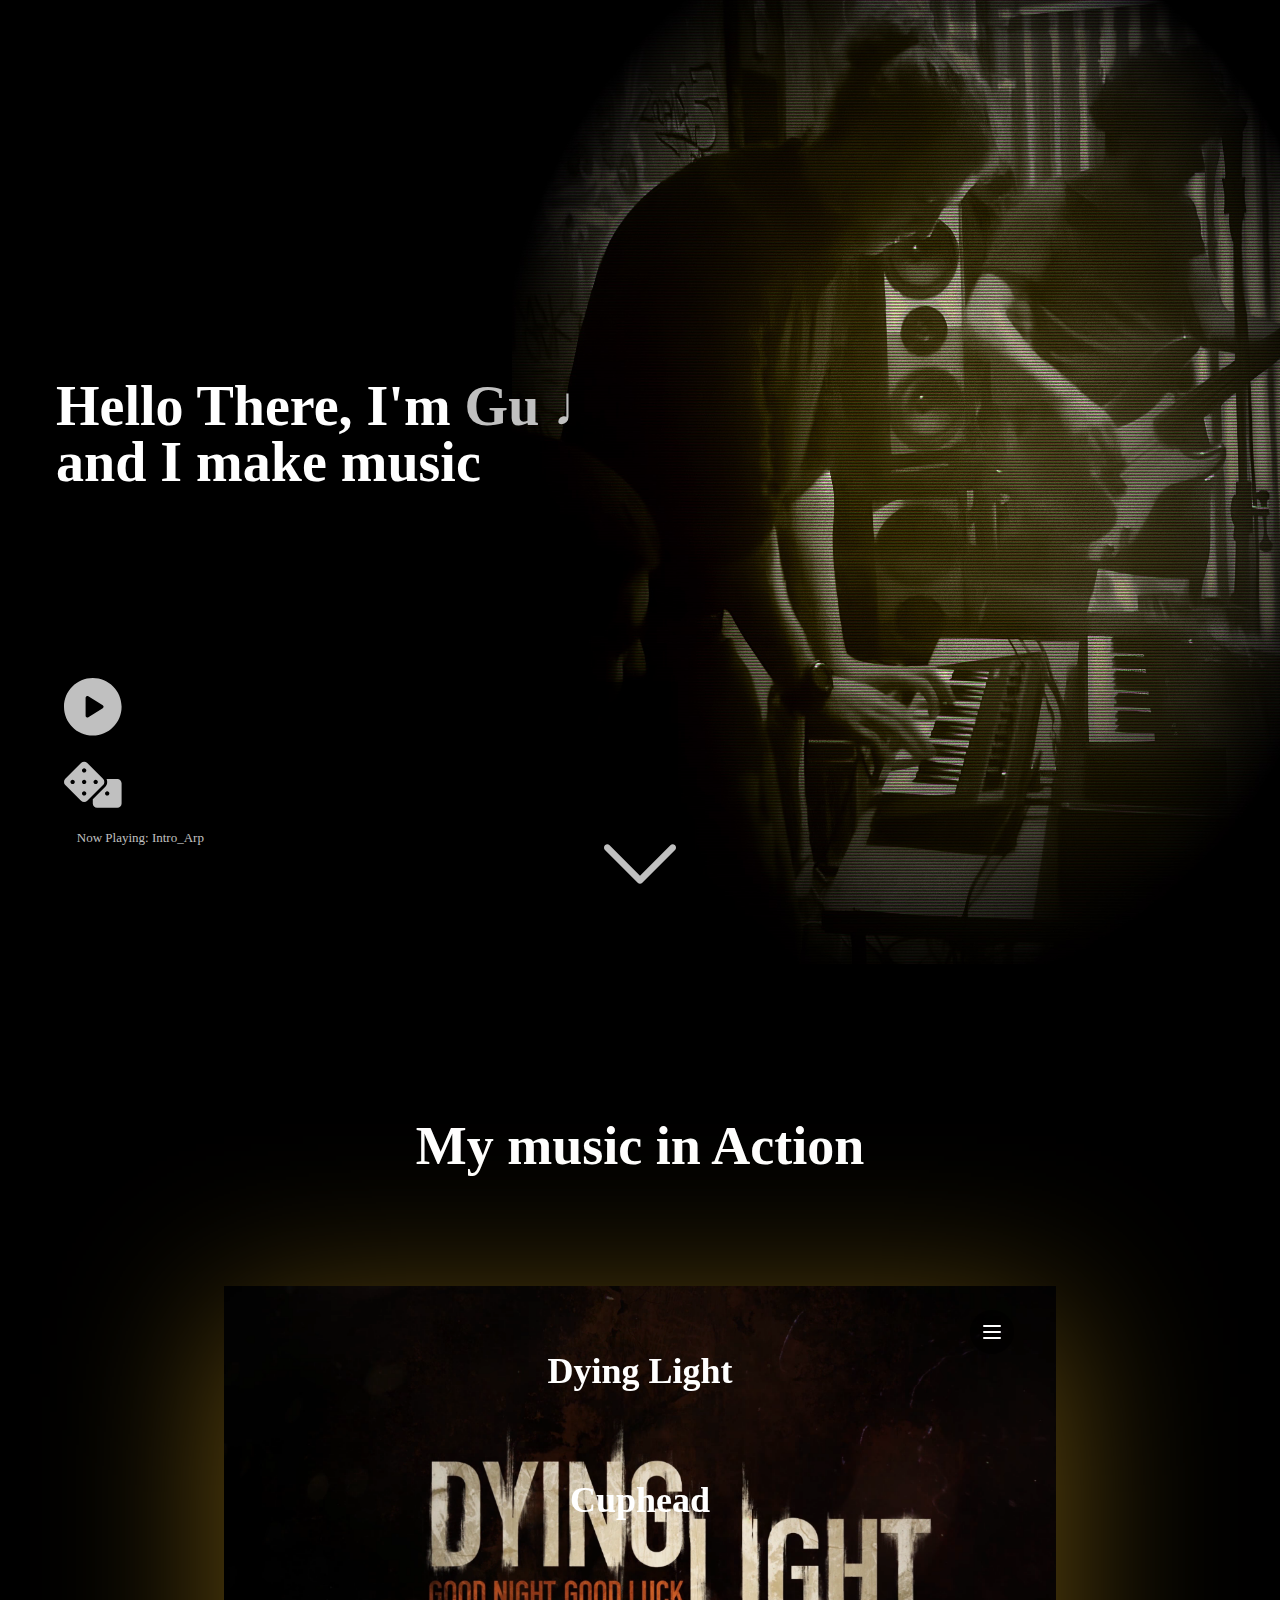
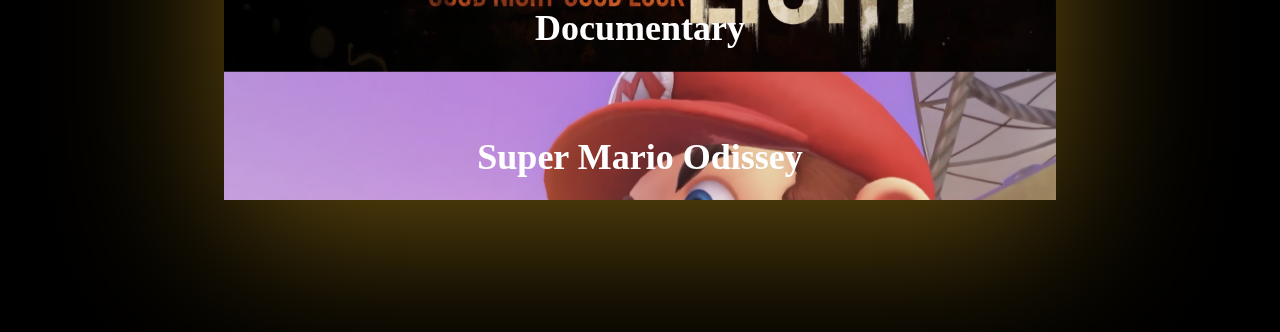
==== commit 40ceaa32: "final" ====
--- a/index.html
+++ b/index.html
@@ -84,7 +84,7 @@
 
         <div class="show_projects" onclick="document.querySelector('.video_playlist').scrollIntoView({ block: 'start',  behavior: 'smooth' })">
             <div class="gold_arrow">
-                <svg fill="silver" position="relative" height="5vw" width="5vw" version="1.1" id="Layer_1" xmlns="http://www.w3.org/2000/svg" xmlns:xlink="http://www.w3.org/1999/xlink" 
+                <svg fill="silver" position="relative" height="100%" width="100%" version="1.1" id="Layer_1" xmlns="http://www.w3.org/2000/svg" xmlns:xlink="http://www.w3.org/1999/xlink" 
                 viewBox="0 0 330 330" xml:space="preserve">
            <path id="XMLID_225_" d="M325.607,79.393c-5.857-5.857-15.355-5.858-21.213,0.001l-139.39,139.393L25.607,79.393
                c-5.857-5.857-15.355-5.858-21.213,0.001c-5.858,5.858-5.858,15.355,0,21.213l150.004,150c2.813,2.813,6.628,4.393,10.606,4.393
--- a/css/HelloTab.css
+++ b/css/HelloTab.css
@@ -5,7 +5,7 @@
         text-align: center;
         font-size: 4.5rem;
         font-weight: 700;
-        top: 32.5vh;
+        top: 22vh;
         width:100%;
         color: white;
     } 
@@ -41,7 +41,7 @@
         color: silver;
         font-size: small;
         font-weight: lighter;
-        transform: translateY(-10vh);   
+        transform: translateY(-11vh);   
         width: 100%;
         text-align: left;
     }
@@ -210,8 +210,9 @@
     display: flex;
     justify-content: center;
     align-items: center;
-    width: 20vw;
-    left: 40vw;
+    width: 8vh;
+    left: calc(50vw-4vh);
+    bottom: 0;
     animation: bounce2 2s ease infinite;
 }
 
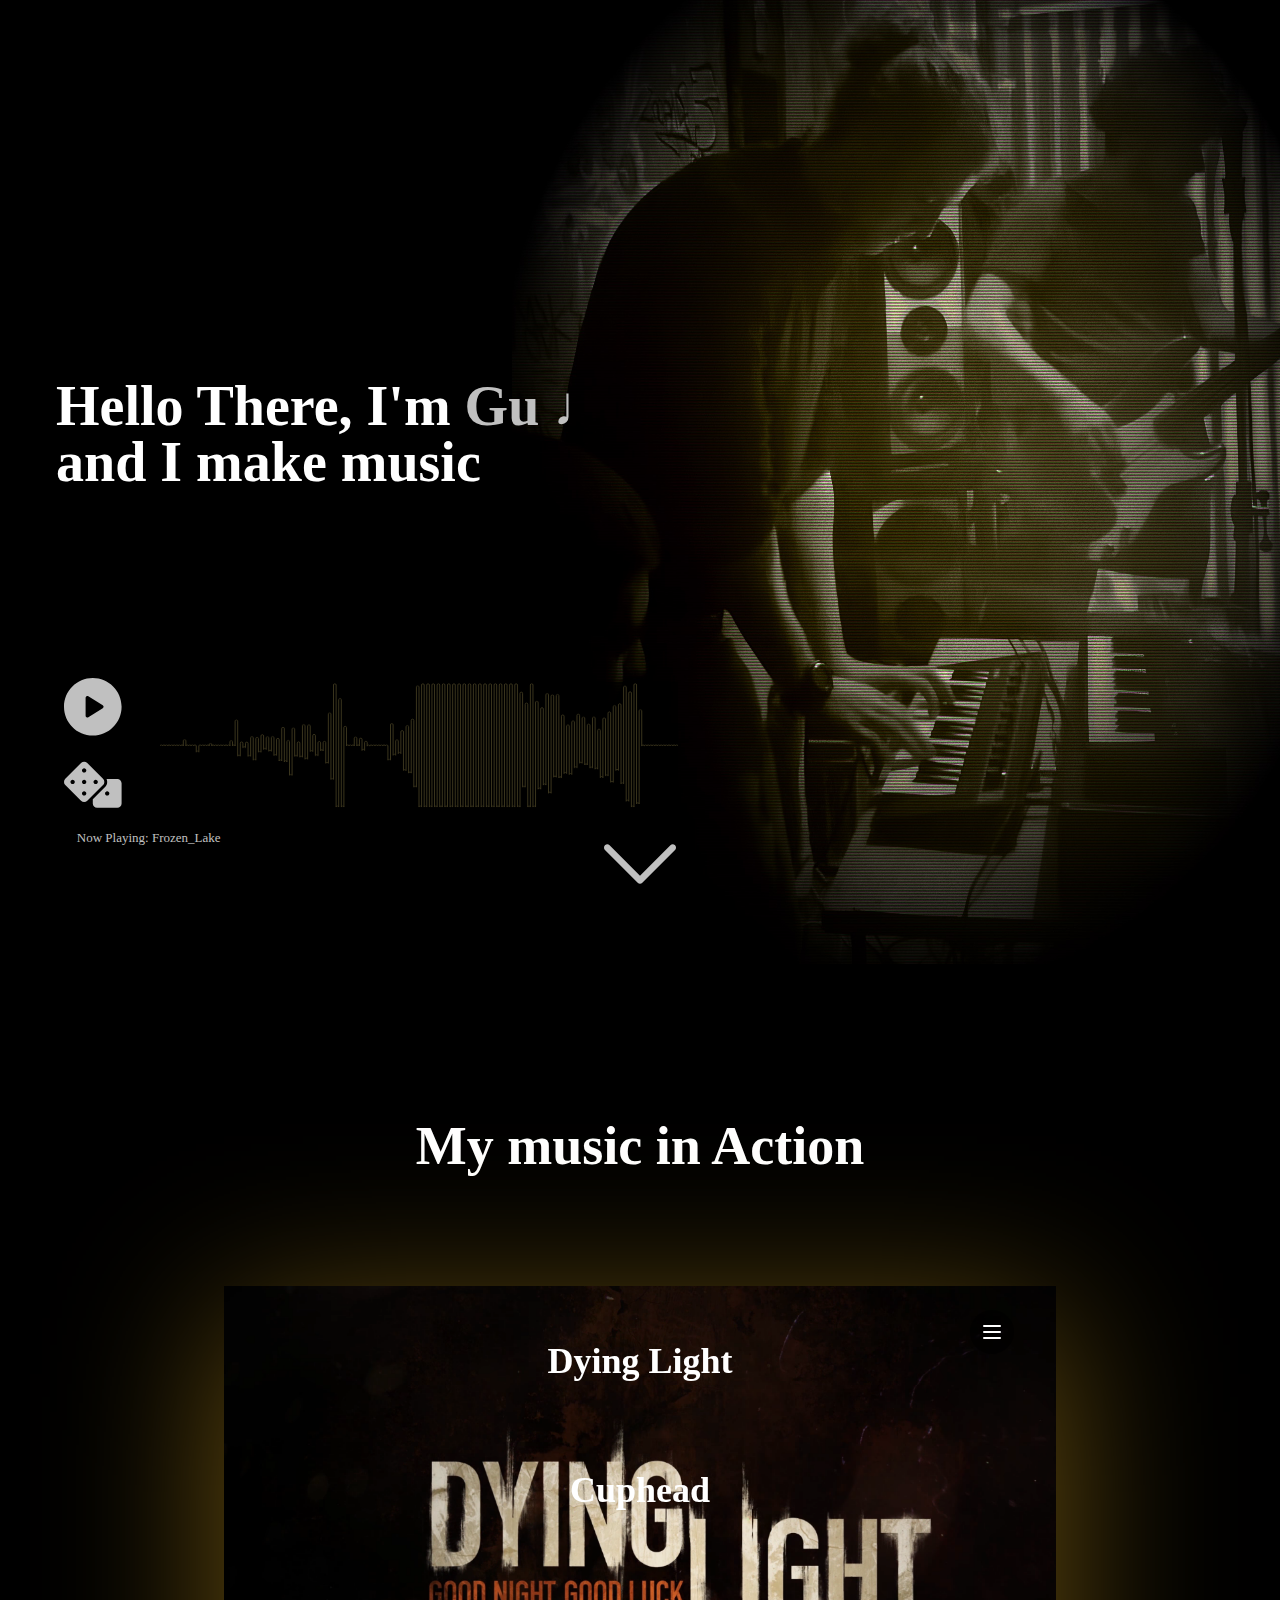
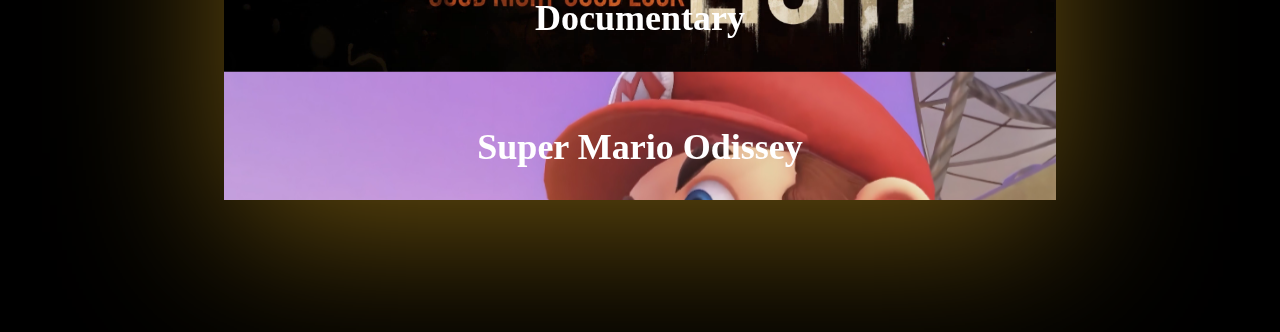
==== commit 05458859: "better english" ====
--- a/index.html
+++ b/index.html
@@ -104,11 +104,11 @@
         <button class="cd-nav-trigger">Menu<span aria-hidden="true" class="cd-icon"></span></button>
         <div class="project">
             <div class="project_text">
-                Here is a gallery of projects featuring <b>my music</b>. 
+                Here is a collection of projects showcasing my <b>musical works</b>.
                 <br>
-                I created the music compositions using my expertise in <b>Functional</b> and <b>Emotive</b>  Harmony. 
+                I have crafted the compositions by applying my proficiency in both <b>Functional</b> and <b>Emotive</b> Harmony.
                 <br>
-                I also sampled and recorded original <b>sound effects</b>, and I produced the final product using <b>high-quality</b> software and libraries.
+                Additionally, I've sampled and recorded original <b>sound effects</b>, and the final product has been produced using top-tier <b>software and libraries.</b>
                 <br>
             </div>
 
--- a/css/style.css
+++ b/css/style.css
@@ -401,9 +401,10 @@
   z-index: 1;
   height: 33.3333333333%;
   width: 100%;
-  text-align: center;
+  display: flex;
+
+  justify-content: center;
   /* vertical align its content */
-  display: table;
 }
 .cd-title::before {
   /* background image */
@@ -437,6 +438,7 @@
 
 .cd-title h2 {
   position: relative;
+  top: 33.3%;
   z-index: 1;
   font-size: 2.5rem;
   font-weight: 700;
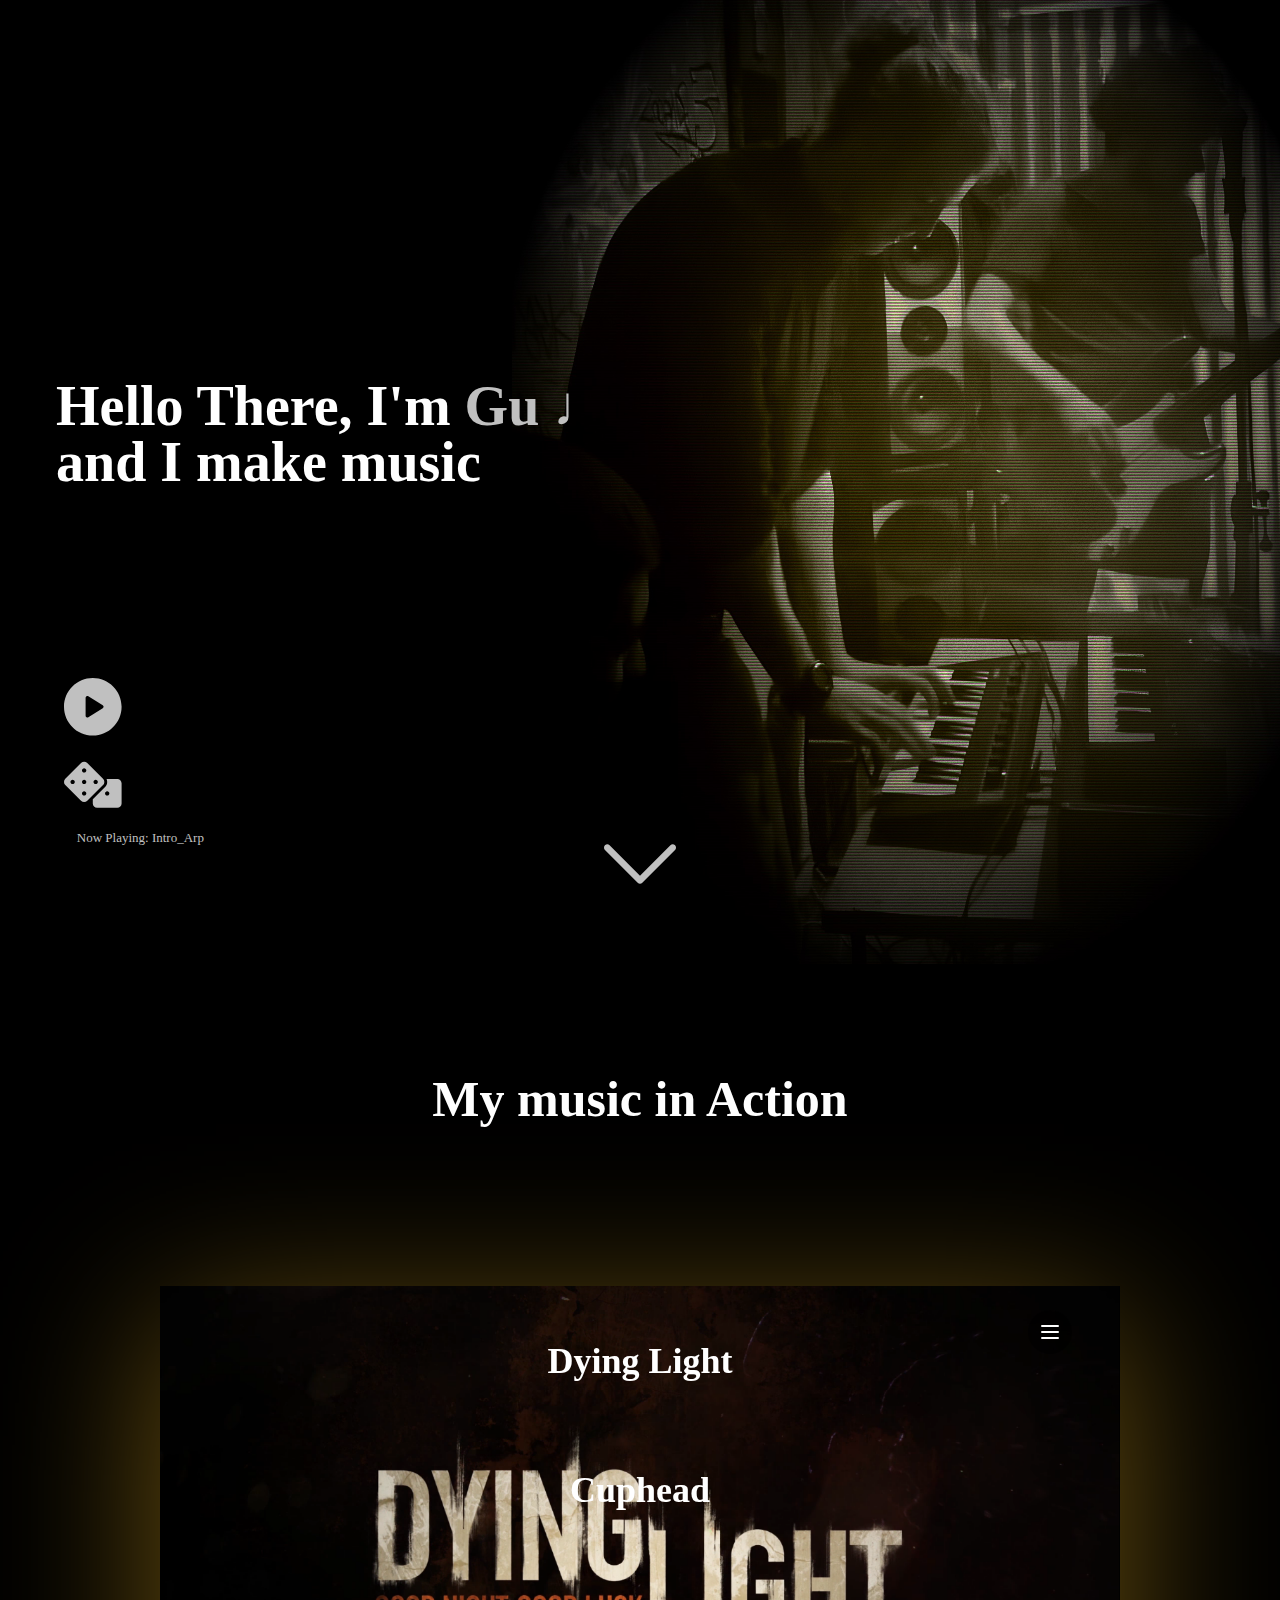
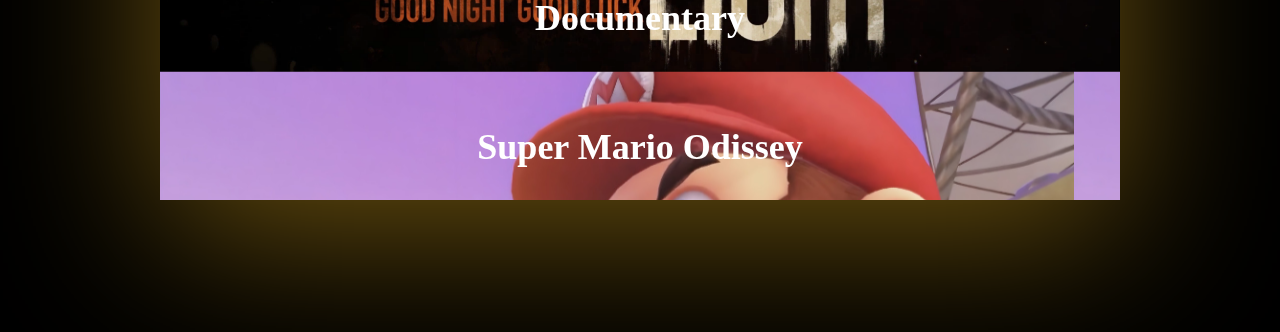
==== commit 2e40682b: "better?" ====
--- a/index.html
+++ b/index.html
@@ -104,12 +104,15 @@
         <button class="cd-nav-trigger">Menu<span aria-hidden="true" class="cd-icon"></span></button>
         <div class="project">
             <div class="project_text">
-                Here is a collection of projects showcasing my <b>musical works</b>.
-                <br>
-                I have crafted the compositions by applying my proficiency in both <b>Functional</b> and <b>Emotive</b> Harmony.
-                <br>
-                Additionally, I've sampled and recorded original <b>sound effects</b>, and the final product has been produced using top-tier <b>software and libraries.</b>
-                <br>
+                <div>
+                    Here is a collection of projects showcasing my <b>musical works</b>.
+                    <br>
+                    I have crafted the compositions by applying my proficiency in both <b>Functional</b> and <b>Emotive</b> Harmony.
+                    <br>
+                    Additionally, I've sampled and recorded original <b>sound effects</b>, and the final product has been produced using top-tier <b>software and libraries.</b>
+                    <br>
+                </div>
+
             </div>
 
             <div class="cd-projects-container">
@@ -121,7 +124,7 @@
                         </div> 
 
                         <div class="cd-project-info">
-                            <iframe src="https://www.youtube.com/embed/OuMxb7pjxUA?si=Dw5T0pHbIBmBFPR5&amp;controls=0" title="YouTube video player" frameborder="0" allow="accelerometer; autoplay; clipboard-write; encrypted-media; gyroscope; picture-in-picture; web-share" allowfullscreen></iframe>
+                            <iframe src="https://www.youtube.com/embed/OuMxb7pjxUA?si=Dw5T0pHbIBmBFPR5" title="YouTube video player" frameborder="0" allow="accelerometer; autoplay; clipboard-write; encrypted-media; gyroscope; picture-in-picture; web-share" allowfullscreen></iframe>
                             <button class="cd-scroll">Scroll down</button>
                             
                             <div class="content-wrapper">
@@ -137,7 +140,7 @@
                         </div> 
         
                         <div class="cd-project-info">
-                            <iframe width="560" height="315" src="https://www.youtube.com/embed/WUCOnOTr2Rg?si=Ghm-lPMtYoet8mnc&amp;controls=0" title="YouTube video player" frameborder="0" allow="accelerometer; autoplay; clipboard-write; encrypted-media; gyroscope; picture-in-picture; web-share" allowfullscreen></iframe>
+                            <iframe width="560" height="315" src="https://www.youtube.com/embed/WUCOnOTr2Rg?si=Ghm-lPMtYoet8mnc" title="YouTube video player" frameborder="0" allow="accelerometer; autoplay; clipboard-write; encrypted-media; gyroscope; picture-in-picture; web-share" allowfullscreen></iframe>
                             <button class="cd-scroll">Scroll down</button>
         
                             <div class="content-wrapper">
@@ -153,7 +156,7 @@
                         </div>
             
                         <div class="cd-project-info">
-                            <iframe  src="https://www.youtube.com/embed/RX898jDUKWU?si=4nP9yr0RJO8NbV_D&amp;controls=0" title="YouTube video player" frameborder="0" allow="accelerometer; autoplay; clipboard-write; encrypted-media; gyroscope; picture-in-picture; web-share" allowfullscreen></iframe>
+                            <iframe  src="https://www.youtube.com/embed/RX898jDUKWU?si=4nP9yr0RJO8NbV_D" title="YouTube video player" frameborder="0" allow="accelerometer; autoplay; clipboard-write; encrypted-media; gyroscope; picture-in-picture; web-share" allowfullscreen></iframe>
                             <button class="cd-scroll">Scroll down</button>
                             
                             <div class="content-wrapper">
@@ -169,7 +172,7 @@
                         </div>
         
                         <div class="cd-project-info">
-                            <iframe src="https://www.youtube.com/embed/oZO07mobP24?si=faTRWrlzMGYl-FMn&amp;controls=0" title="YouTube video player" frameborder="0" allow="accelerometer; autoplay; clipboard-write; encrypted-media; gyroscope; picture-in-picture; web-share" allowfullscreen></iframe>
+                            <iframe src="https://www.youtube.com/embed/oZO07mobP24?si=faTRWrlzMGYl-FM" title="YouTube video player" frameborder="0" allow="accelerometer; autoplay; clipboard-write; encrypted-media; gyroscope; picture-in-picture; web-share" allowfullscreen></iframe>
                             <button class="cd-scroll">Scroll down</button>
                             
                             <div class="content-wrapper">
@@ -184,7 +187,7 @@
                         </div>
         
                         <div class="cd-project-info">
-                            <iframe  src="https://www.youtube.com/embed/rmGFBbSVxgg?si=ZTehyWDZdMF6WInL&amp;controls=0" title="YouTube video player" frameborder="0" allow="accelerometer; autoplay; clipboard-write; encrypted-media; gyroscope; picture-in-picture; web-share" allowfullscreen></iframe>                            
+                            <iframe  src="https://www.youtube.com/embed/rmGFBbSVxgg?si=ZTehyWDZdMF6WInL" title="YouTube video player" frameborder="0" allow="accelerometer; autoplay; clipboard-write; encrypted-media; gyroscope; picture-in-picture; web-share" allowfullscreen></iframe>                            
                             
                             <div class="content-wrapper">
                                 <iframe width="100%" height="166" scrolling="no" frameborder="no" allow="autoplay" src="https://w.soundcloud.com/player/?url=https%3A//api.soundcloud.com/tracks/1552970824&color=%23ff5500&auto_play=false&hide_related=false&show_comments=true&show_user=true&show_reposts=false&show_teaser=true"></iframe>
@@ -207,7 +210,7 @@
                     </li>
 
 
-                    <li class="single-project" style="background: black; background-size: contain; color: white;font-size: 3em; display: flex; justify-content: center; align-items: center;">
+                    <li class="single-project" id="endTab" style="background: black; background-size: contain; color: white;font-size: 3em;  justify-content: center; align-items: center;">
 
                         ♩  ♩  ♩
 
--- a/css/style.css
+++ b/css/style.css
@@ -275,6 +275,7 @@
 }
 .cd-projects-container .single-project {
   position: absolute;
+  display: flex;
   z-index: 2;
   top: 0px;
   left: 0px;
@@ -359,6 +360,7 @@
   -ms-transform: translateY(91%);
   -o-transform: translateY(91%);
   transform: translateY(91%);
+  display: none;
 }
 .cd-projects-container.nav-open .single-project:nth-of-type(2) {
   -webkit-transform: translateY(94%);
--- a/css/video.css
+++ b/css/video.css
@@ -13,6 +13,9 @@
 
 .project_text{
     position: absolute;
+    display: flex;
+    justify-content: center;
+    align-items: center;
     font-size: 1.4em;
     margin: 3em;
     line-height: 1.5em;
@@ -25,15 +28,15 @@
         display: flex;
         text-align: center;
         position: relative;
-        top: 10vh;
+        top: 5vh;
         color: white;
-        font-size: 5.4rem;
+        font-size: 5rem;
         font-weight: 700;
     }
     .video_playlist{
         position: relative;
         overflow-y: scroll;
-        width: 65vw;
+        width: 75vw;
         height: 50vh;
 
         box-shadow: 0 2em 10em rgba(218, 165, 32,0.5);
--- a/css/HelloTab.css
+++ b/css/HelloTab.css
@@ -3,9 +3,9 @@
         position: absolute;
         z-index: 2;
         text-align: center;
-        font-size: 4.5rem;
+        font-size: 4rem;
         font-weight: 700;
-        top: 22vh;
+        top: 15vh;
         width:100%;
         color: white;
     } 
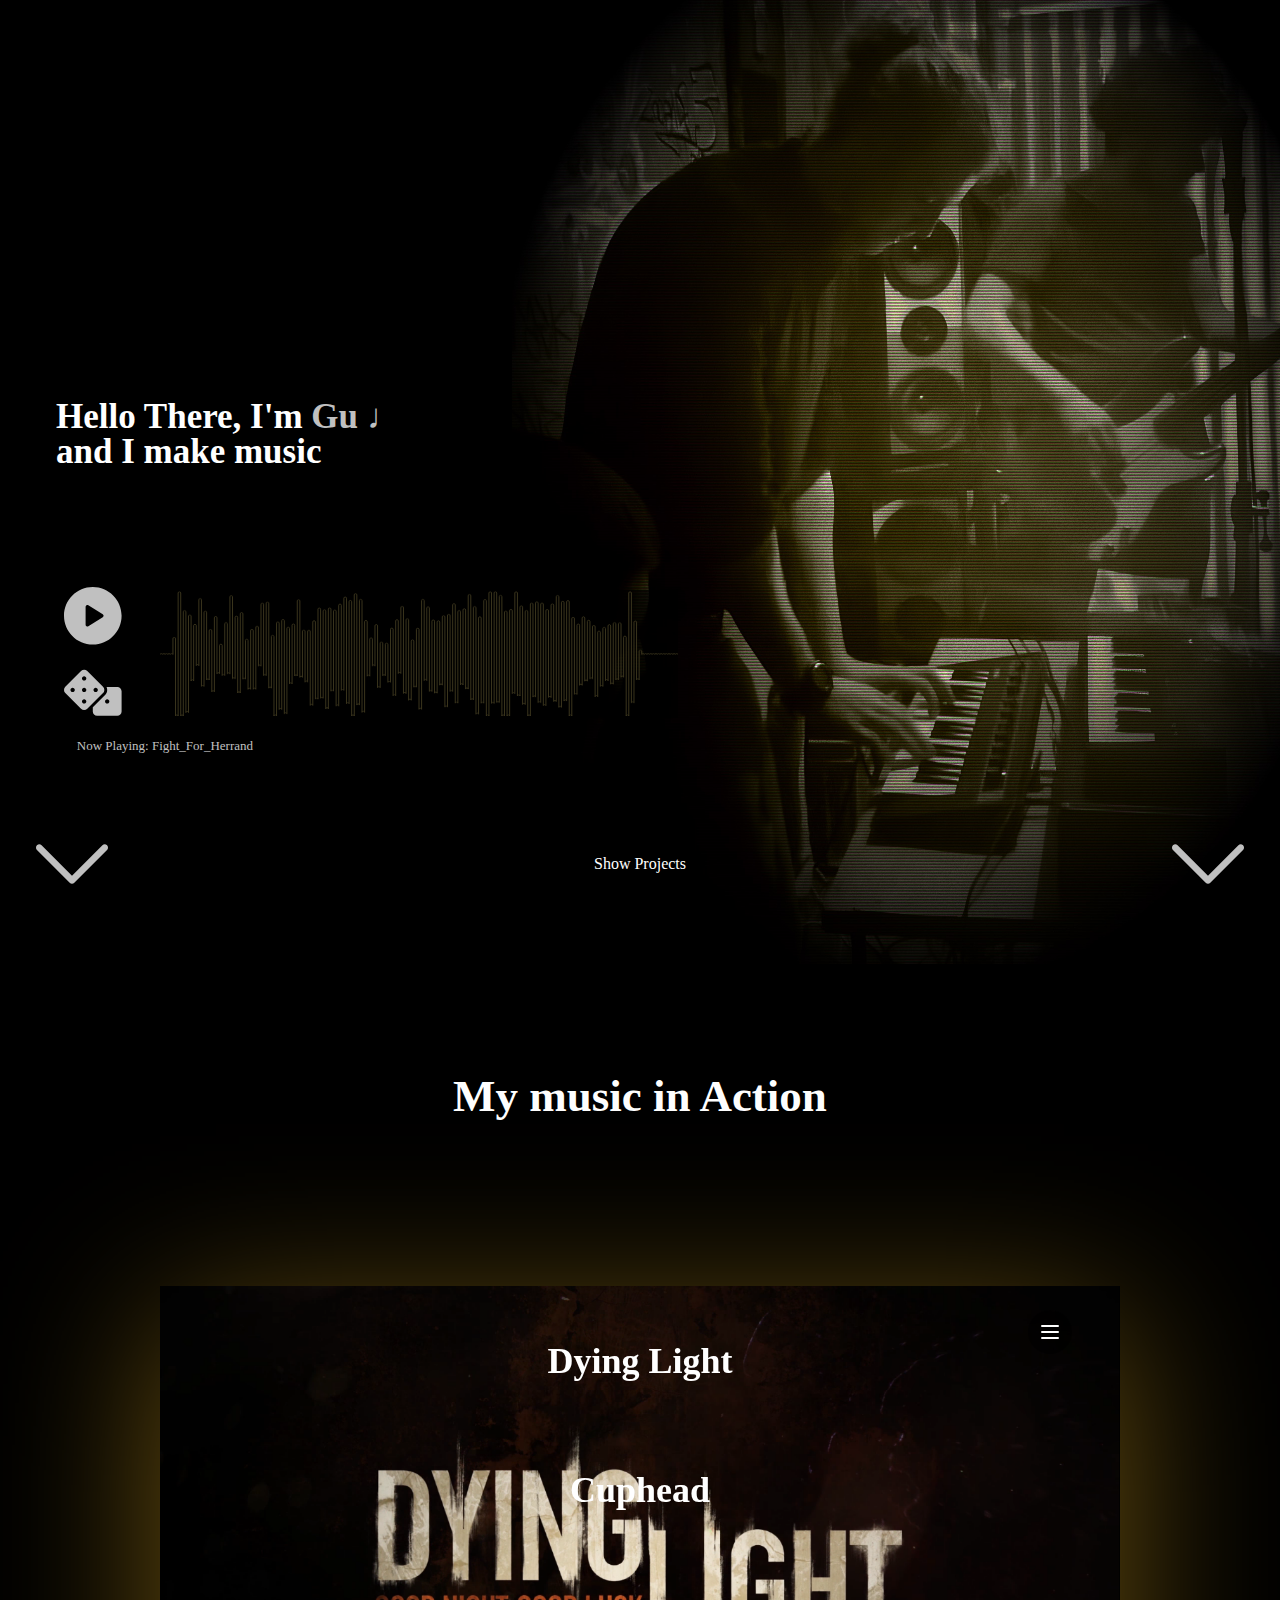
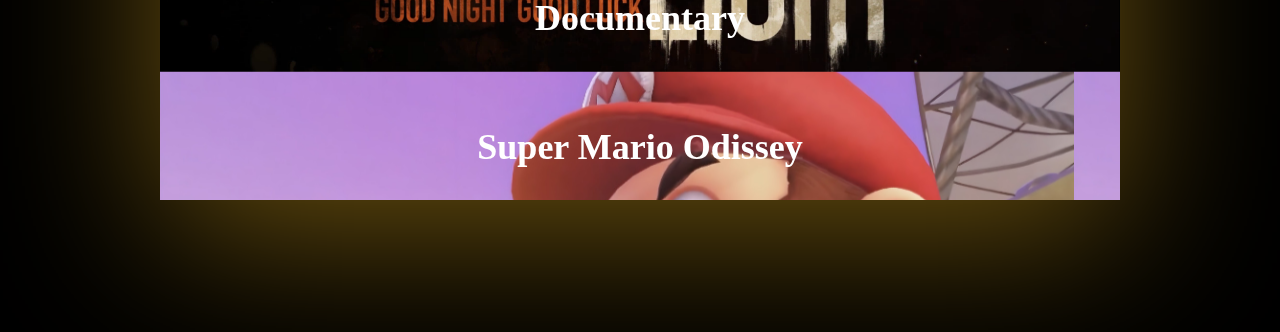
==== commit ba742283: "newLayout" ====
--- a/index.html
+++ b/index.html
@@ -83,14 +83,28 @@
 
 
         <div class="show_projects" onclick="document.querySelector('.video_playlist').scrollIntoView({ block: 'start',  behavior: 'smooth' })">
+            
             <div class="gold_arrow">
                 <svg fill="silver" position="relative" height="100%" width="100%" version="1.1" id="Layer_1" xmlns="http://www.w3.org/2000/svg" xmlns:xlink="http://www.w3.org/1999/xlink" 
                 viewBox="0 0 330 330" xml:space="preserve">
+                
+                
            <path id="XMLID_225_" d="M325.607,79.393c-5.857-5.857-15.355-5.858-21.213,0.001l-139.39,139.393L25.607,79.393
                c-5.857-5.857-15.355-5.858-21.213,0.001c-5.858,5.858-5.858,15.355,0,21.213l150.004,150c2.813,2.813,6.628,4.393,10.606,4.393
                s7.794-1.581,10.606-4.394l149.996-150C331.465,94.749,331.465,85.251,325.607,79.393z"/>
            </svg>
             </div>
+            <div class="gold_arrow2">
+                <svg fill="silver" position="relative" height="100%" width="100%" version="1.1" id="Layer_1" xmlns="http://www.w3.org/2000/svg" xmlns:xlink="http://www.w3.org/1999/xlink" 
+                viewBox="0 0 330 330" xml:space="preserve">
+                
+                
+           <path id="XMLID_225_" d="M325.607,79.393c-5.857-5.857-15.355-5.858-21.213,0.001l-139.39,139.393L25.607,79.393
+               c-5.857-5.857-15.355-5.858-21.213,0.001c-5.858,5.858-5.858,15.355,0,21.213l150.004,150c2.813,2.813,6.628,4.393,10.606,4.393
+               s7.794-1.581,10.606-4.394l149.996-150C331.465,94.749,331.465,85.251,325.607,79.393z"/>
+           </svg>
+            </div>
+            Show Projects
         </div>
     </div> 
        
--- a/css/video.css
+++ b/css/video.css
@@ -16,9 +16,10 @@
     display: flex;
     justify-content: center;
     align-items: center;
-    font-size: 1.4em;
+    font-size: 1.7rem;
     margin: 3em;
     line-height: 1.5em;
+    text-align: center;
 }
 .project_text b {
     color: white;
@@ -30,7 +31,7 @@
         position: relative;
         top: 5vh;
         color: white;
-        font-size: 5rem;
+        font-size: 4.5rem;
         font-weight: 700;
     }
     .video_playlist{
@@ -66,9 +67,9 @@
         display: flex;
         text-align: center;
         position: relative;
-        top: 10vh;
+        top: 5vh;
         color: white;
-        font-size: 4.5rem;
+        font-size: 3.5rem;
         font-weight: 700;
     }
     .video_playlist{
--- a/css/HelloTab.css
+++ b/css/HelloTab.css
@@ -3,7 +3,7 @@
         position: absolute;
         z-index: 2;
         text-align: center;
-        font-size: 4rem;
+        font-size: 3.9rem;
         font-weight: 700;
         top: 15vh;
         width:100%;
@@ -24,10 +24,11 @@
         inset: 0;
     }
     .player{
+        text-align: center;
         position: absolute;
         width: 95vw;
         height: 30vw;
-        bottom: 25vh;
+        bottom: 33vh;
         left:2.5vw;
         display: grid;
         grid-template-columns: 10% 90%;
@@ -53,7 +54,7 @@
         z-index: 2;
         text-align: left;
         margin-bottom: 3.2rem;
-        font-size: 5.6rem;
+        font-size: 3.5rem;
         font-weight: 700;
         color: white;
     } 
@@ -75,7 +76,7 @@
         position: absolute;
         width: 45vw;
         height: 15%;
-        bottom:20%;
+        bottom:33vh;
         left: 5vw;
         display: grid;
         grid-template-columns: 10% 90%;
@@ -211,7 +212,20 @@
     justify-content: center;
     align-items: center;
     width: 8vh;
-    left: calc(50vw-4vh);
+    /*left: calc(50vw-4vh);*/
+    left:4vh;
+    bottom: 0;
+    animation: bounce2 2s ease infinite;
+}
+
+.gold_arrow2{
+    position: absolute;
+    display: flex;
+    justify-content: center;
+    align-items: center;
+    width: 8vh;
+    /*left: calc(50vw-4vh);*/
+    right:4vh;
     bottom: 0;
     animation: bounce2 2s ease infinite;
 }
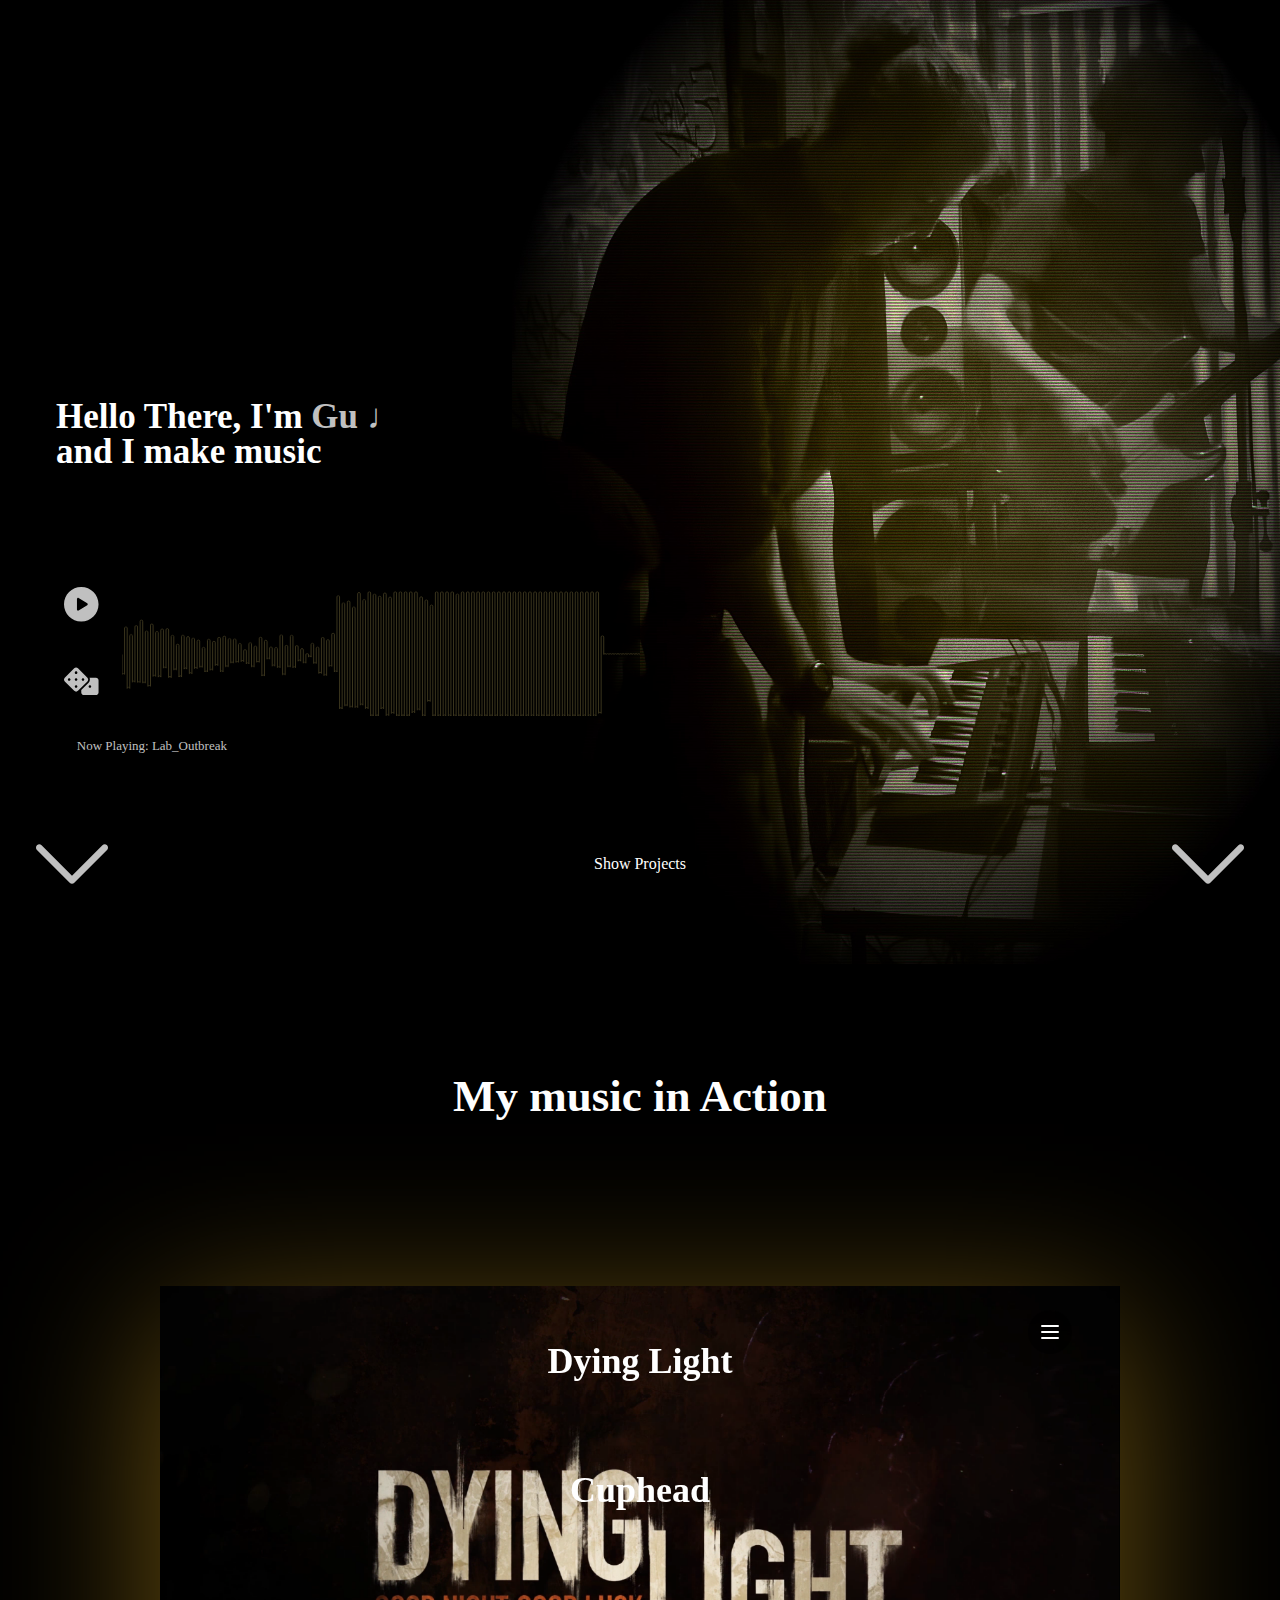
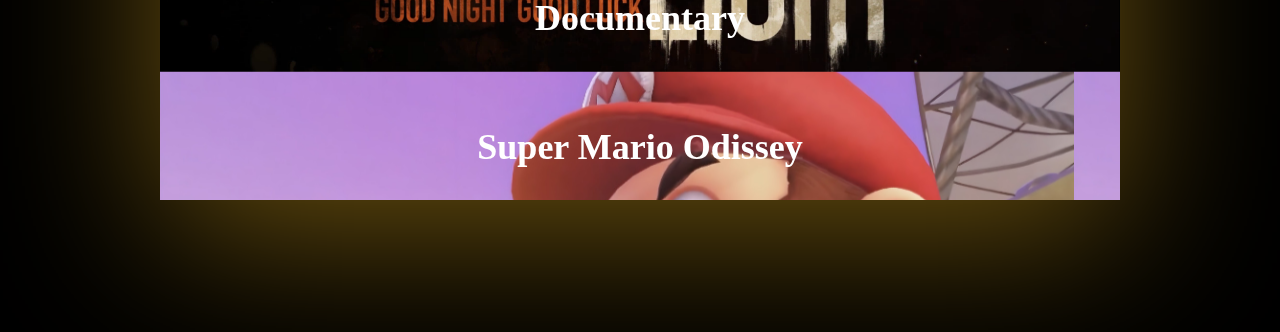
==== commit 7002723c: "bubu" ====
--- a/index.html
+++ b/index.html
@@ -51,7 +51,7 @@
             </div>
             <div class="player">
             <div id="play">
-                <svg fill="silver" height="100%" width="100%"viewBox="0 0 512 512" xml:space="preserve">
+                <svg fill="silver"  height="60%" width="60%"viewBox="0 0 512 512" xml:space="preserve">
         <path d="M256,0C114.617,0,0,114.615,0,256s114.617,256,256,256s256-114.615,256-256S397.383,0,256,0z M344.48,269.57l-128,80
 	c-2.59,1.617-5.535,2.43-8.48,2.43c-2.668,0-5.34-0.664-7.758-2.008C195.156,347.172,192,341.82,192,336V176
 	c0-5.82,3.156-11.172,8.242-13.992c5.086-2.836,11.305-2.664,16.238,0.422l128,80c4.676,2.93,7.52,8.055,7.52,13.57
@@ -61,14 +61,14 @@
 
 
             <div id="pause">
-                <svg fill="silver" height="100%" width="100%" viewBox="0 0 512 512" xml:space="preserve">
+                <svg fill="silver"  height="60%" width="60%" viewBox="0 0 512 512" xml:space="preserve">
 <path d="M256,0C114.617,0,0,114.615,0,256s114.617,256,256,256s256-114.615,256-256S397.383,0,256,0z M224,320
 	c0,8.836-7.164,16-16,16h-32c-8.836,0-16-7.164-16-16V192c0-8.836,7.164-16,16-16h32c8.836,0,16,7.164,16,16V320z M352,320
 	c0,8.836-7.164,16-16,16h-32c-8.836,0-16-7.164-16-16V192c0-8.836,7.164-16,16-16h32c8.836,0,16,7.164,16,16V320z"/>
 </svg>
             </div>
             <div id="dice">
-                <svg fill="silver" width="100%" height="100%" viewBox="0 -64 640 640"><path d="M592 192H473.26c12.69 29.59 7.12 65.2-17 89.32L320 417.58V464c0 26.51 21.49 48 48 48h224c26.51 0 48-21.49 48-48V240c0-26.51-21.49-48-48-48zM480 376c-13.25 0-24-10.75-24-24 0-13.26 10.75-24 24-24s24 10.74 24 24c0 13.25-10.75 24-24 24zm-46.37-186.7L258.7 14.37c-19.16-19.16-50.23-19.16-69.39 0L14.37 189.3c-19.16 19.16-19.16 50.23 0 69.39L189.3 433.63c19.16 19.16 50.23 19.16 69.39 0L433.63 258.7c19.16-19.17 19.16-50.24 0-69.4zM96 248c-13.25 0-24-10.75-24-24 0-13.26 10.75-24 24-24s24 10.74 24 24c0 13.25-10.75 24-24 24zm128 128c-13.25 0-24-10.75-24-24 0-13.26 10.75-24 24-24s24 10.74 24 24c0 13.25-10.75 24-24 24zm0-128c-13.25 0-24-10.75-24-24 0-13.26 10.75-24 24-24s24 10.74 24 24c0 13.25-10.75 24-24 24zm0-128c-13.25 0-24-10.75-24-24 0-13.26 10.75-24 24-24s24 10.74 24 24c0 13.25-10.75 24-24 24zm128 128c-13.25 0-24-10.75-24-24 0-13.26 10.75-24 24-24s24 10.74 24 24c0 13.25-10.75 24-24 24z"/>
+                <svg fill="silver"  width="60%" height="60%" viewBox="0 -64 640 640"><path d="M592 192H473.26c12.69 29.59 7.12 65.2-17 89.32L320 417.58V464c0 26.51 21.49 48 48 48h224c26.51 0 48-21.49 48-48V240c0-26.51-21.49-48-48-48zM480 376c-13.25 0-24-10.75-24-24 0-13.26 10.75-24 24-24s24 10.74 24 24c0 13.25-10.75 24-24 24zm-46.37-186.7L258.7 14.37c-19.16-19.16-50.23-19.16-69.39 0L14.37 189.3c-19.16 19.16-19.16 50.23 0 69.39L189.3 433.63c19.16 19.16 50.23 19.16 69.39 0L433.63 258.7c19.16-19.17 19.16-50.24 0-69.4zM96 248c-13.25 0-24-10.75-24-24 0-13.26 10.75-24 24-24s24 10.74 24 24c0 13.25-10.75 24-24 24zm128 128c-13.25 0-24-10.75-24-24 0-13.26 10.75-24 24-24s24 10.74 24 24c0 13.25-10.75 24-24 24zm0-128c-13.25 0-24-10.75-24-24 0-13.26 10.75-24 24-24s24 10.74 24 24c0 13.25-10.75 24-24 24zm0-128c-13.25 0-24-10.75-24-24 0-13.26 10.75-24 24-24s24 10.74 24 24c0 13.25-10.75 24-24 24zm128 128c-13.25 0-24-10.75-24-24 0-13.26 10.75-24 24-24s24 10.74 24 24c0 13.25-10.75 24-24 24z"/>
                 </svg>
             </div>
             
--- a/css/HelloTab.css
+++ b/css/HelloTab.css
@@ -156,8 +156,6 @@
 
 .waveform_canvas{
     position: relative;
-    left: 2vw;
-    margin: 1vw;
     position: relative;
     grid-column-start: 2;
     grid-column-end: 3;
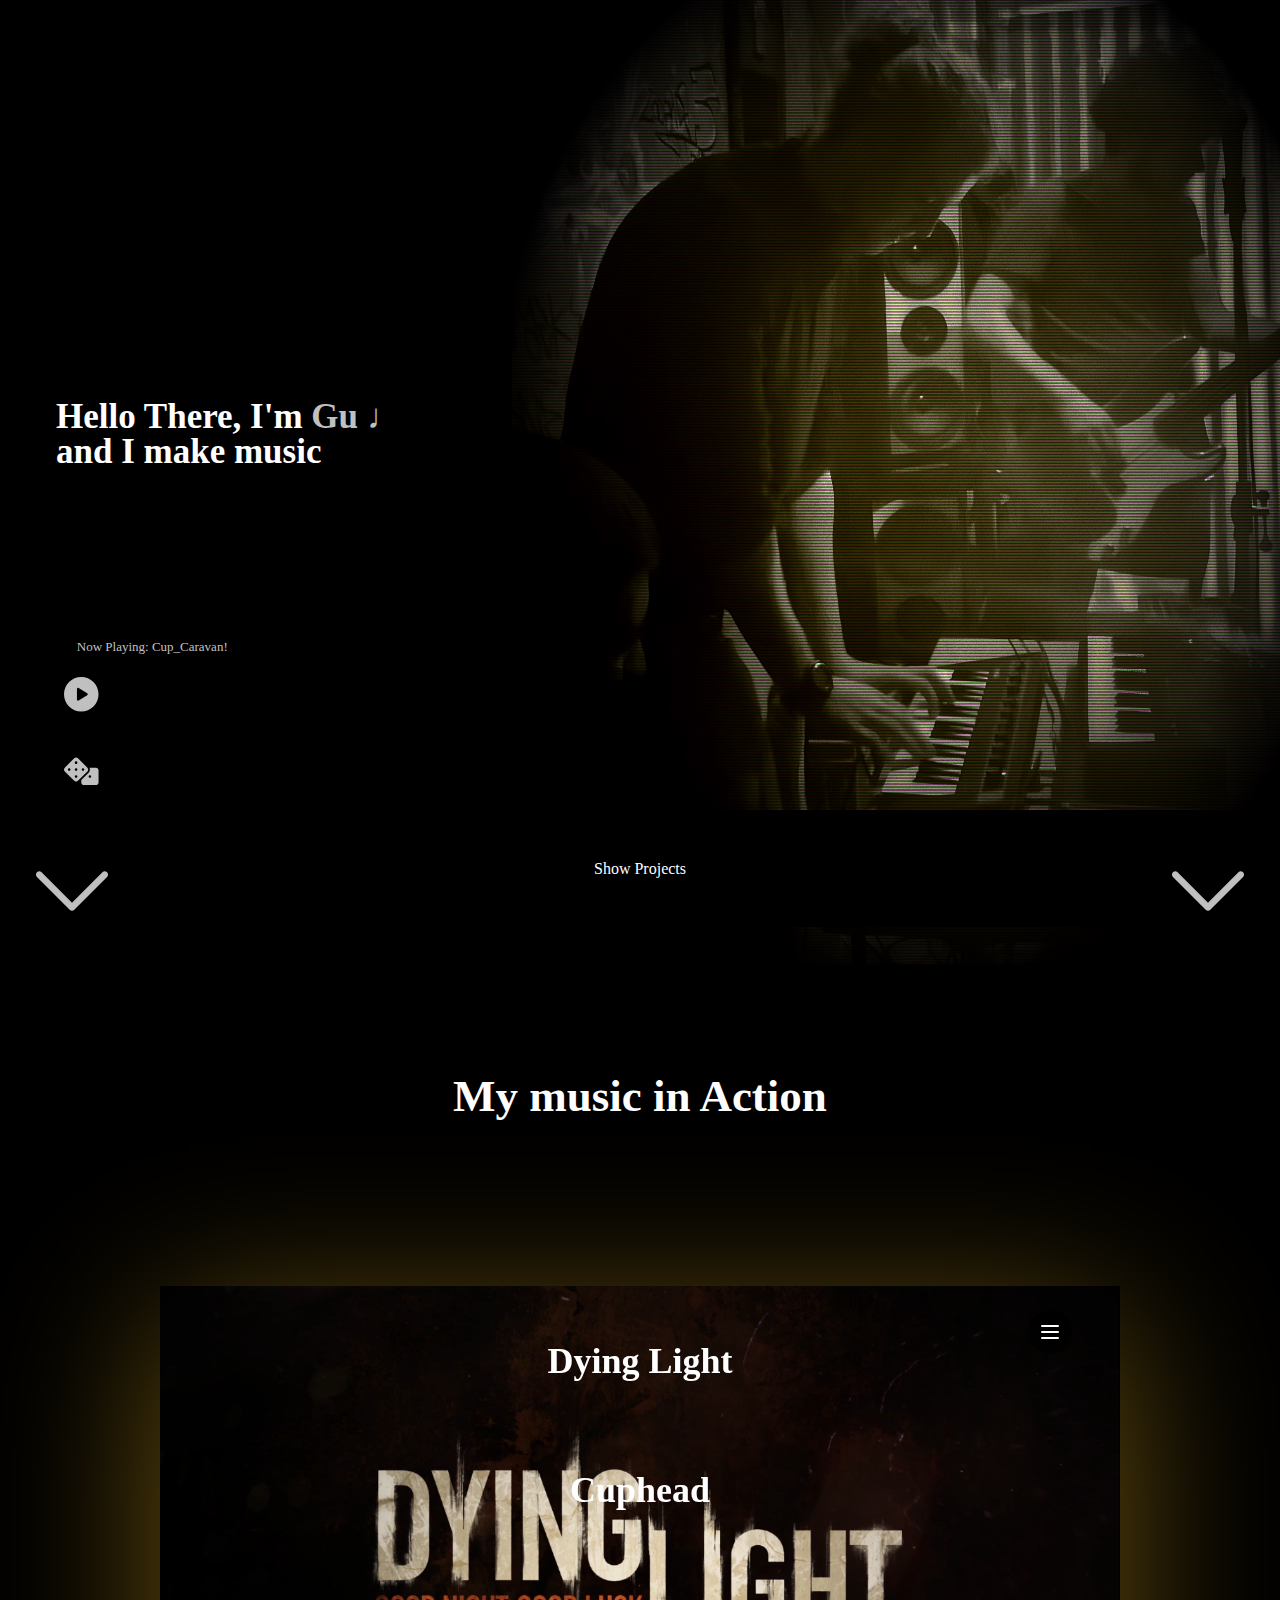
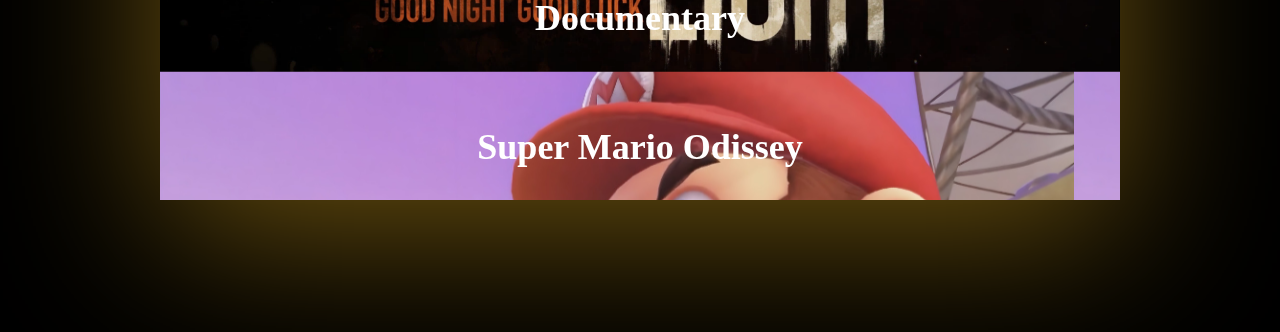
==== commit d8a2674e: "oioi" ====
--- a/index.html
+++ b/index.html
@@ -49,7 +49,35 @@
             <div id="artwork">
                 
             </div>
-            <div class="player">
+
+
+
+        <div class="show_projects" onclick="document.querySelector('.video_playlist').scrollIntoView({ block: 'start',  behavior: 'smooth' })">
+            
+            <div class="gold_arrow">
+                <svg fill="silver" position="relative" height="100%" width="100%" version="1.1" id="Layer_1" xmlns="http://www.w3.org/2000/svg" xmlns:xlink="http://www.w3.org/1999/xlink" 
+                viewBox="0 0 330 330" xml:space="preserve">
+                
+                
+           <path id="XMLID_225_" d="M325.607,79.393c-5.857-5.857-15.355-5.858-21.213,0.001l-139.39,139.393L25.607,79.393
+               c-5.857-5.857-15.355-5.858-21.213,0.001c-5.858,5.858-5.858,15.355,0,21.213l150.004,150c2.813,2.813,6.628,4.393,10.606,4.393
+               s7.794-1.581,10.606-4.394l149.996-150C331.465,94.749,331.465,85.251,325.607,79.393z"/>
+           </svg>
+            </div>
+            <div class="gold_arrow2">
+                <svg fill="silver" position="relative" height="100%" width="100%" version="1.1" id="Layer_1" xmlns="http://www.w3.org/2000/svg" xmlns:xlink="http://www.w3.org/1999/xlink" 
+                viewBox="0 0 330 330" xml:space="preserve">
+                
+                
+           <path id="XMLID_225_" d="M325.607,79.393c-5.857-5.857-15.355-5.858-21.213,0.001l-139.39,139.393L25.607,79.393
+               c-5.857-5.857-15.355-5.858-21.213,0.001c-5.858,5.858-5.858,15.355,0,21.213l150.004,150c2.813,2.813,6.628,4.393,10.606,4.393
+               s7.794-1.581,10.606-4.394l149.996-150C331.465,94.749,331.465,85.251,325.607,79.393z"/>
+           </svg>
+            </div>
+            Show Projects
+        </div>
+        
+        <div class="player">
             <div id="play">
                 <svg fill="silver"  height="60%" width="60%"viewBox="0 0 512 512" xml:space="preserve">
         <path d="M256,0C114.617,0,0,114.615,0,256s114.617,256,256,256s256-114.615,256-256S397.383,0,256,0z M344.48,269.57l-128,80
@@ -82,30 +110,6 @@
         </div>
 
 
-        <div class="show_projects" onclick="document.querySelector('.video_playlist').scrollIntoView({ block: 'start',  behavior: 'smooth' })">
-            
-            <div class="gold_arrow">
-                <svg fill="silver" position="relative" height="100%" width="100%" version="1.1" id="Layer_1" xmlns="http://www.w3.org/2000/svg" xmlns:xlink="http://www.w3.org/1999/xlink" 
-                viewBox="0 0 330 330" xml:space="preserve">
-                
-                
-           <path id="XMLID_225_" d="M325.607,79.393c-5.857-5.857-15.355-5.858-21.213,0.001l-139.39,139.393L25.607,79.393
-               c-5.857-5.857-15.355-5.858-21.213,0.001c-5.858,5.858-5.858,15.355,0,21.213l150.004,150c2.813,2.813,6.628,4.393,10.606,4.393
-               s7.794-1.581,10.606-4.394l149.996-150C331.465,94.749,331.465,85.251,325.607,79.393z"/>
-           </svg>
-            </div>
-            <div class="gold_arrow2">
-                <svg fill="silver" position="relative" height="100%" width="100%" version="1.1" id="Layer_1" xmlns="http://www.w3.org/2000/svg" xmlns:xlink="http://www.w3.org/1999/xlink" 
-                viewBox="0 0 330 330" xml:space="preserve">
-                
-                
-           <path id="XMLID_225_" d="M325.607,79.393c-5.857-5.857-15.355-5.858-21.213,0.001l-139.39,139.393L25.607,79.393
-               c-5.857-5.857-15.355-5.858-21.213,0.001c-5.858,5.858-5.858,15.355,0,21.213l150.004,150c2.813,2.813,6.628,4.393,10.606,4.393
-               s7.794-1.581,10.606-4.394l149.996-150C331.465,94.749,331.465,85.251,325.607,79.393z"/>
-           </svg>
-            </div>
-            Show Projects
-        </div>
     </div> 
        
     </div>
--- a/css/HelloTab.css
+++ b/css/HelloTab.css
@@ -26,9 +26,9 @@
     .player{
         text-align: center;
         position: absolute;
-        width: 95vw;
+        width: 100vw;
         height: 30vw;
-        bottom: 33vh;
+        bottom: 23vh;
         left:2.5vw;
         display: grid;
         grid-template-columns: 10% 90%;
@@ -36,6 +36,8 @@
         justify-content: center;
         align-items: center;
         z-index: 1;
+        background-color: rgba(0,0,0,0.6);
+        border-radius: 3vh;
     }
     #audio_label{
         position: absolute;
@@ -76,7 +78,7 @@
         position: absolute;
         width: 45vw;
         height: 15%;
-        bottom:33vh;
+        bottom:23vh;
         left: 5vw;
         display: grid;
         grid-template-columns: 10% 90%;
@@ -84,13 +86,15 @@
         justify-content: center;
         align-items: center;
         z-index: 1;
+        background-color: rgba(0,0,0,0.6);
+        border-radius: 3vh;
     }
     #audio_label{
         position: absolute;
         color: silver;
         font-size: small;
         font-weight: lighter;
-        top: 18vh;
+        top: -3vh;
         left: 1vw;
     }
 }
@@ -199,9 +203,10 @@
     align-items: center;
     position: absolute;
     width: 100vw;
-    height: 8vh;
-    top:92vh;
+    height: 13vh;
+    top:90vh;
     left: 0vw;
+    background-color: black;
 }
 
 .gold_arrow{
